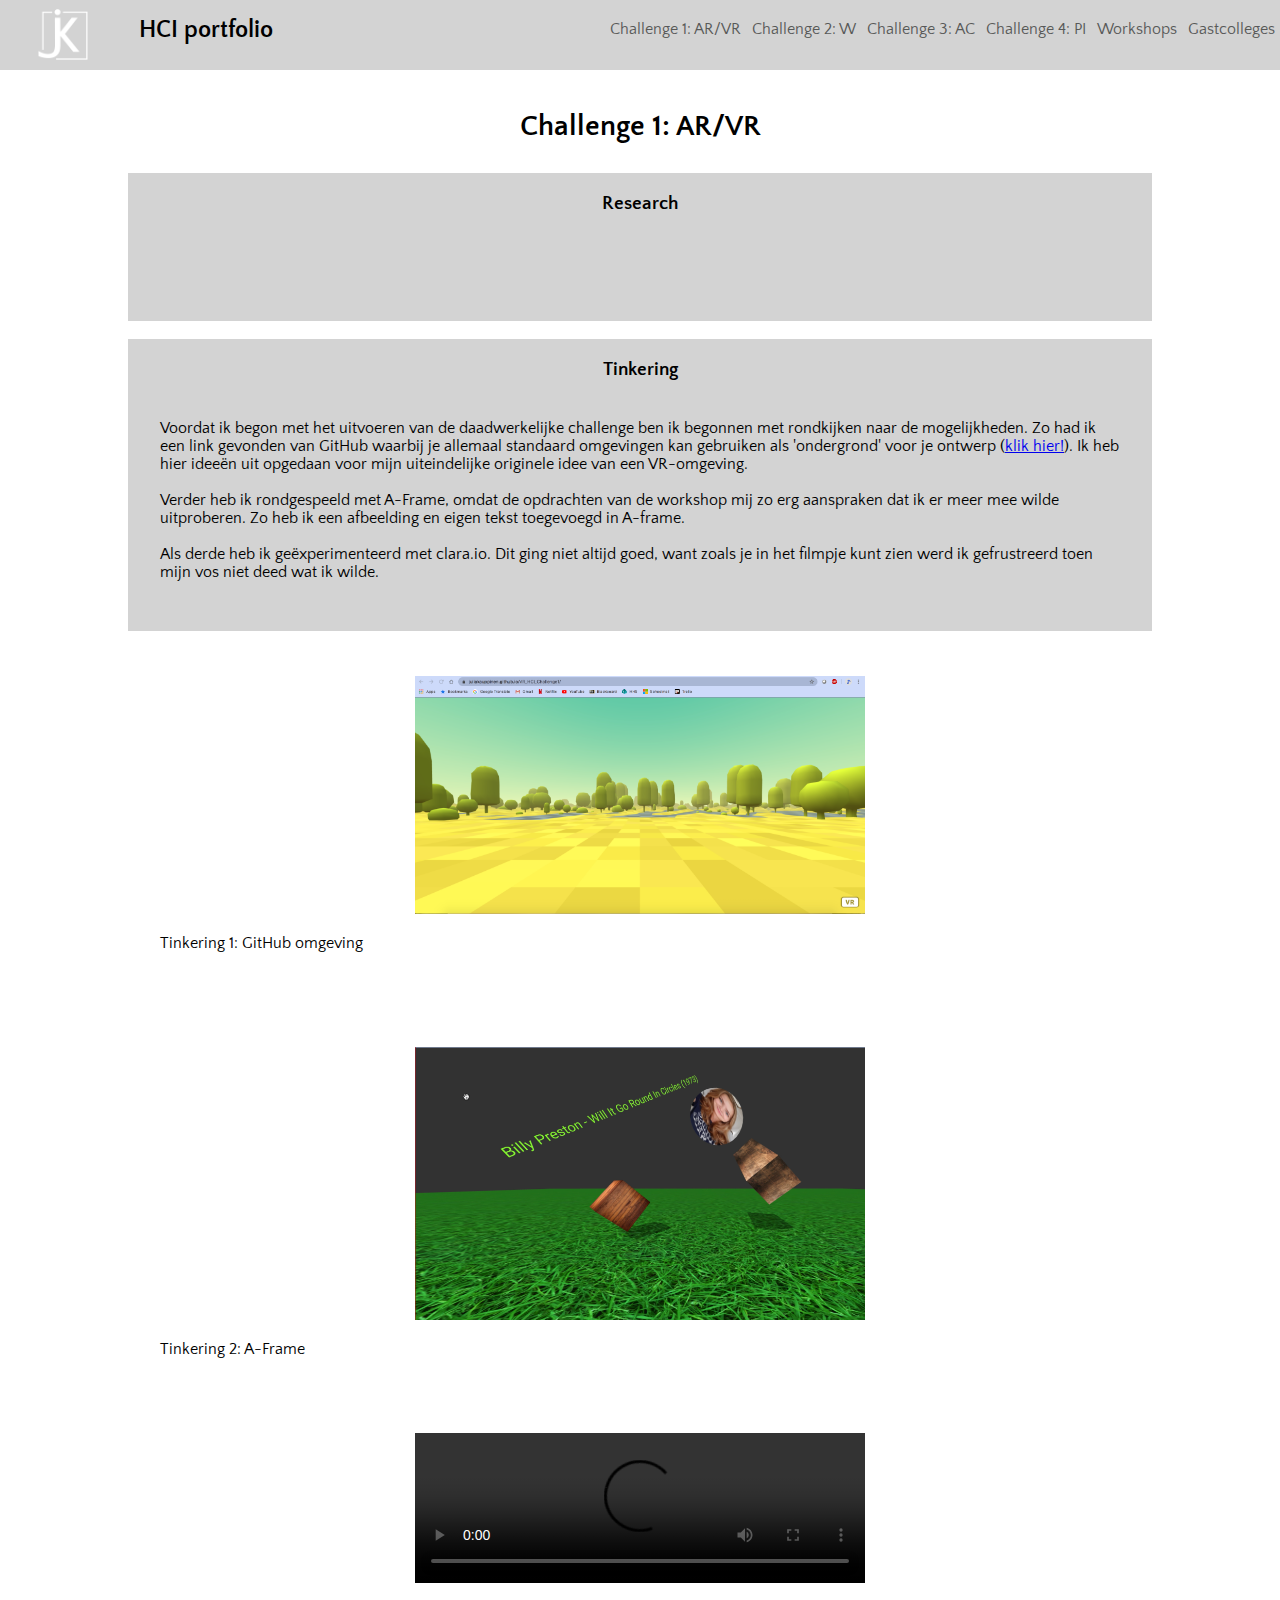
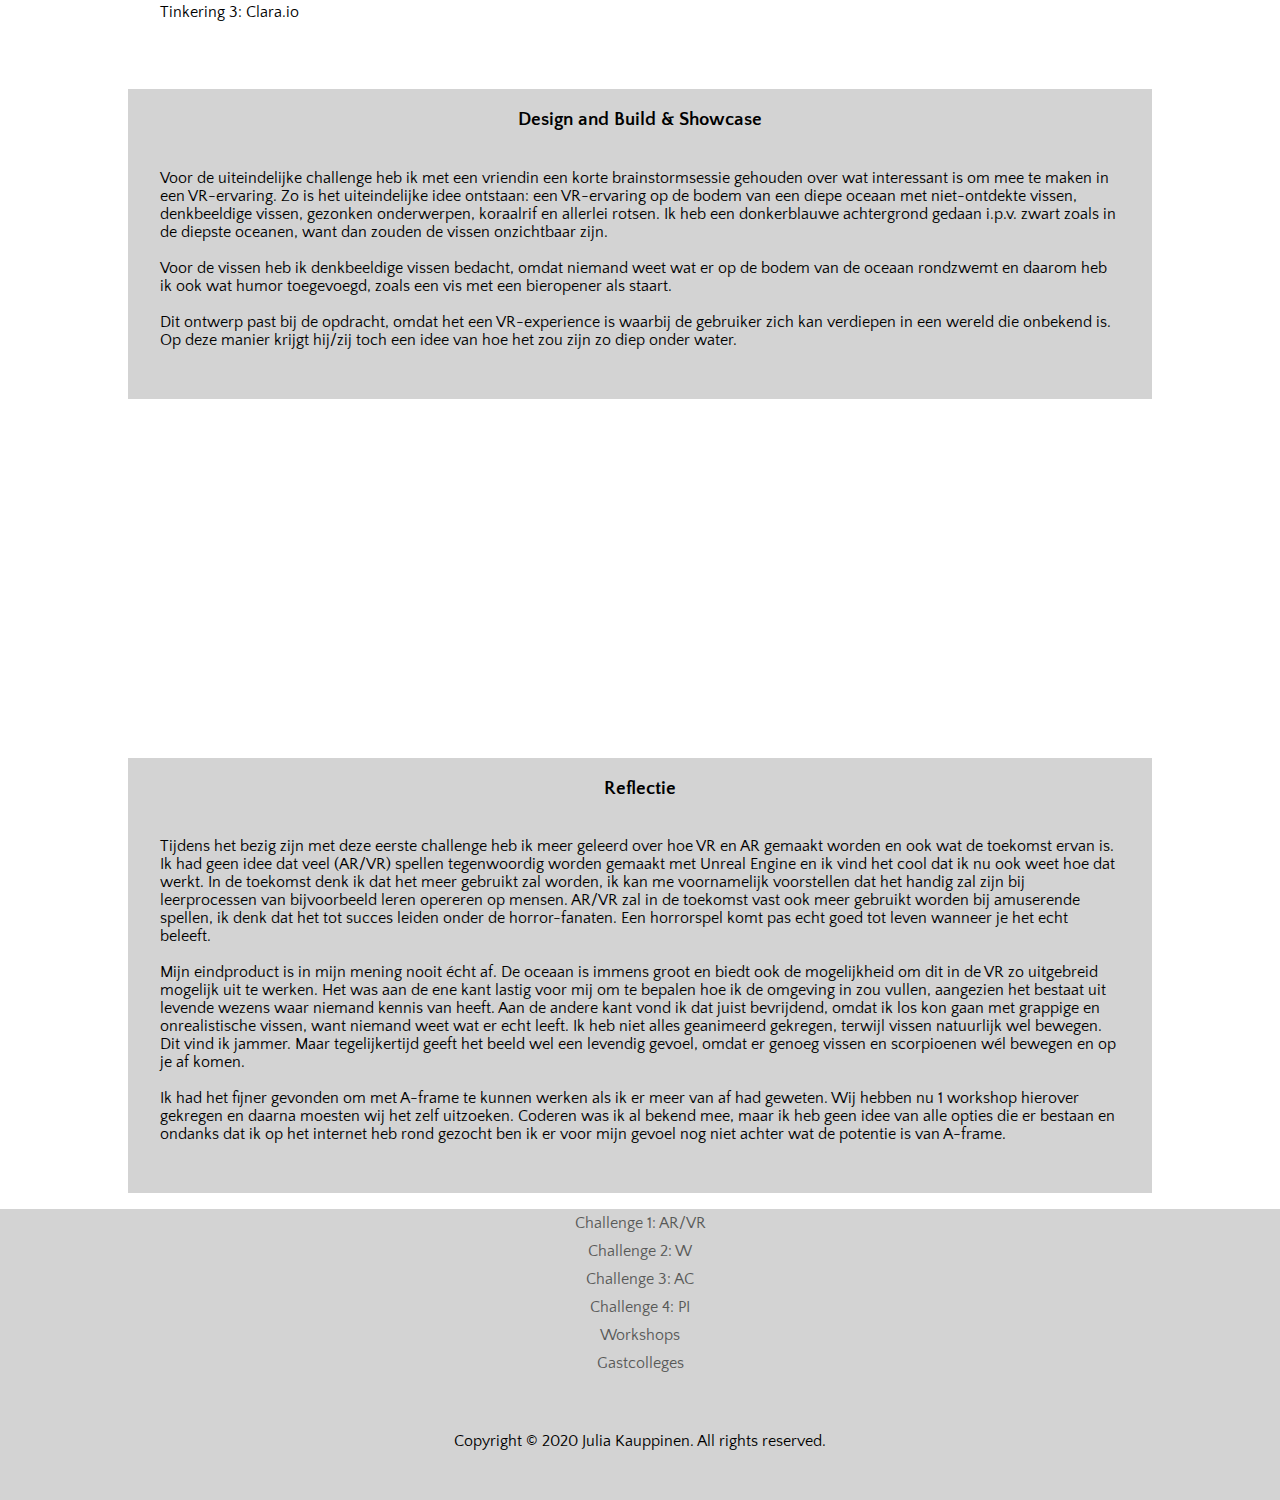
==== challenge1.html @ 6de7d6b9 "filmpje toevoegen" ====
<html>
	<head>
		<meta charset="utf-8" />
		<meta name="viewport" content="width=device-width", initial-scale="1" />
		<title>Challenge 1: AR/VR</title>
		<link href="style2.css" type="text/css" rel="stylesheet" />
		<link rel="stylesheet" href="https://cdnjs.cloudflare.com/ajax/libs/font-awesome/4.7.0/css/font-awesome.min.css">
		<style>
			@import url('https://fonts.googleapis.com/css?family=Source+Code+Pro&display=swap');
			@import url('https://fonts.googleapis.com/css?family=Quattrocento+Sans&display=swap');
		</style>
	</head>
	<body class="grid-container">
		<header class="grid-item header">
			<a href="index.html"><img src="img/logo.png" alt="logo" name="logo"/>
			<h1>HCI portfolio</h1></a>
		   	<nav>
			 	<div id="myNav" class="overlay">
	  				<a class="closebtn"><i class="fa fas fa-times"></i></a>
	  				<ul class="overlay-content">
	    				<li><a href="challenge1.html">Challenge 1: AR/VR</a></li>
	    				<li><a href="challenge2.html">Challenge 2: W</a></li>
	    				<li><a href="challenge3.html">Challenge 3: AC</a></li>
	    				<li><a href="challenge4.html">Challenge 4: PI</a></li>
	    				<li><a href="workshops.html">Workshops</a></li>
	    				<li><a href="gastcolleges.html">Gastcolleges</a></li>
	  				</ul>
				</div>
				<div class="toggleMenu">
					<a href="#" class="menu">
		    			<i class="fa fas fa-bars"></i>
		    		</a>
		    	</div>
			</nav>
		 </header>
		<h2 id="name">Challenge 1: AR/VR</h2>	
		<div class="workshop">
			<h3>Research</h3>
			<p>
			<br/>
			</p>
		</div>
		<div class="workshop">
			<h3>Tinkering</h3>
			<p>Voordat ik begon met het uitvoeren van de daadwerkelijke challenge ben ik begonnen met rondkijken naar de mogelijkheden. Zo had ik een link gevonden van GitHub waarbij je allemaal standaard omgevingen kan gebruiken als 'ondergrond' voor je ontwerp (<a href="https://github.com/supermedium/aframe-environment-component#parameters%5C" target="_blank">klik hier!</a>). Ik heb hier ideeën uit opgedaan voor mijn uiteindelijke originele idee van een VR-omgeving.
			<br/>
			<br/>
			Verder heb ik rondgespeeld met A-Frame, omdat de opdrachten van de workshop mij zo erg aanspraken dat ik er meer mee wilde uitproberen. Zo heb ik een afbeelding en eigen tekst toegevoegd in A-frame.
			<br/>
			<br/>
			Als derde heb ik geëxperimenteerd met clara.io. Dit ging niet altijd goed, want zoals je in het filmpje kunt zien werd ik gefrustreerd toen mijn vos niet deed wat ik wilde.
			</p>
		</div>
		<div class="beeldmateriaal">
			<img class="screenshots" src="img/environment-tinkering.png"/>
	  		<p>Tinkering 1: GitHub omgeving</p>
	  		<img class="screenshots" src="img/tinkering-aframe-1.png"/>
	  		<p>Tinkering 2: A-Frame</p>
	  		<video width="450" controls>
				<source src="videos/aframe-gone-wrong.mp4" type="video/mp4"/>
	  		</video>
	  		<p>Tinkering 3: Clara.io</p>
		</div>
		<div class="workshop">
			<h3>Design and Build & Showcase</h3>
			<p>Voor de uiteindelijke challenge heb ik met een vriendin een korte brainstormsessie gehouden over wat interessant is om mee te maken in een VR-ervaring. Zo is het uiteindelijke idee ontstaan: een VR-ervaring op de bodem van een diepe oceaan met niet-ontdekte vissen, denkbeeldige vissen, gezonken onderwerpen, koraalrif en allerlei rotsen. Ik heb een donkerblauwe achtergrond gedaan i.p.v. zwart zoals in de diepste oceanen, want dan zouden de vissen onzichtbaar zijn.
			<br/>
			<br/>
			Voor de vissen heb ik denkbeeldige vissen bedacht, omdat niemand weet wat er op de bodem van de oceaan rondzwemt en daarom heb ik ook wat humor toegevoegd, zoals een vis met een bieropener als staart.
			<br/>
			<br/>
			Dit ontwerp past bij de opdracht, omdat het een VR-experience is waarbij de gebruiker zich kan verdiepen in een wereld die onbekend is. Op deze manier krijgt hij/zij toch een idee van hoe het zou zijn zo diep onder water.
			</p>
		</div>
		<div class="beeldmateriaal">
				<iframe width="450" height="315" src="https://www.youtube.com/embed/TqjJ0yRLpQo" frameborder="0" allow="accelerometer; autoplay; encrypted-media; gyroscope; picture-in-picture" allowfullscreen></iframe>
		</div>
		<div class="workshop">
			<h3>Reflectie</h3>
			<p>
				Tijdens het bezig zijn met deze eerste challenge heb ik meer geleerd over hoe VR en AR gemaakt worden en ook wat de toekomst ervan is. Ik had geen idee dat veel (AR/VR) spellen tegenwoordig worden gemaakt met Unreal Engine en ik vind het cool dat ik nu ook weet hoe dat werkt. In de toekomst denk ik dat het meer gebruikt zal worden, ik kan me voornamelijk voorstellen dat het handig zal zijn bij leerprocessen van bijvoorbeeld leren opereren op mensen. AR/VR zal in de toekomst vast ook meer gebruikt worden bij amuserende spellen, ik denk dat het tot succes leiden onder de horror-fanaten. Een horrorspel komt pas echt goed tot leven wanneer je het echt beleeft.
				<br/>
				<br/>
				Mijn eindproduct is in mijn mening nooit écht af. De oceaan is immens groot en biedt ook de mogelijkheid om dit in de VR zo uitgebreid mogelijk uit te werken. Het was aan de ene kant lastig voor mij om te bepalen hoe ik de omgeving in zou vullen, aangezien het bestaat uit levende wezens waar niemand kennis van heeft. Aan de andere kant vond ik dat juist bevrijdend, omdat ik los kon gaan met grappige en onrealistische vissen, want niemand weet wat er echt leeft. Ik heb niet alles geanimeerd gekregen, terwijl vissen natuurlijk wel bewegen. Dit vind ik jammer. Maar tegelijkertijd geeft het beeld wel een levendig gevoel, omdat er genoeg vissen en scorpioenen wél bewegen en op je af komen.
				<br/>
				<br/>
				Ik had het fijner gevonden om met A-frame te kunnen werken als ik er meer van af had geweten. Wij hebben nu 1 workshop hierover gekregen en daarna moesten wij het zelf uitzoeken. Coderen was ik al bekend mee, maar ik heb geen idee van alle opties die er bestaan en ondanks dat ik op het internet heb rond gezocht ben ik er voor mijn gevoel nog niet achter wat de potentie is van A-frame.
			</p>
		</div>
		<footer>
			<ul class="foot">
				<li><a href="challenge1.html">Challenge 1: AR/VR</a></li>
	    			<li><a href="challenge2.html">Challenge 2: W</a></li>
	    			<li><a href="challenge3.html">Challenge 3: AC</a></li>
	    			<li><a href="challenge4.html">Challenge 4: PI</a></li>
	    			<li><a href="workshops.html">Workshops</a></li>
	    			<li><a href="gastcolleges.html">Gastcolleges</a></li>
			</ul>
			<p>Copyright © 2020 Julia Kauppinen. All rights reserved.</p>
		</footer>
	<script type="text/javascript" src="main.js"></script>
	</body>
</html>
---- style2.css ----
html {
	box-sizing: border-box;
}

*, 
*:before,
*:after{
	box-sizing: inherit;
}

/*-------standaard opmaak--------*/
body {
	font-family: 'Quattrocento Sans', sans-serif;
	margin: 0;
	padding: 0;
}

h1 {
	font-size: 18pt;
	float: left;
	padding-top: 3px;
	padding-left: 4%;
	color: black;
}

h2 {
	text-align: center;
	font-size: 22pt;
}

h3 {
    text-align: center;
    padding-top: 20px;
}

p {
	padding: 20px;
	max-width: 1000px;
	padding-bottom: 50px;
	display: block;
	margin: 0 auto;
}

img {
	width: 100%;
}

/* --------------Hamburger menu-------------- */
.toggleMenu > a {
 	text-decoration: none;
  	color: white;
  	font-weight: 800;
  	font-size: 2em;
}

.toggleMenu {
 	position: absolute;
 	right: 24px;
 	top: 19px;
}

.menu i {
	color: black;
}

.overlay {
    height: 0;
    width: 100%;
    position: fixed;
    z-index: 1;
    left: 0;
    top: 0;
    background-color: #D3D3D3;
    overflow-x: hidden; 
    overflow-y: hidden; 
    transition: 0.5s;
}

.overlay-content {
    position: relative;
    top: 20%;
    width: 100%; 
    text-align: center;
    list-style-type: none;
}

.overlay-content a {
    padding: 8px;
    text-decoration: none;
    color: black;
    font-size: 1.6em;
    display: block; 
    transition: 0.3s;
}

.overlay a:hover, .overlay a:focus {
    font-weight: bold;
}

.closebtn {
    position: absolute;
    right: 24px;
    top: 19px;
    font-size: 2em;
}

nav {
	display: flex; 
	align-items: center;
	float: right;
	padding: 10px 10px;
}

header {
	/*grid-area: header;*/
    height: 70px;
	background-color: #D3D3D3;
	width: 100%;
}

/*------logo--------*/
header img {
	float: left;
	padding-left: 3%;
	padding-top: 9px;
	width: 60px;
}

/*.grid-container {
    margin: 0 auto;
    display: grid;
    grid-template-columns: 1fr;

    grid-template-areas:
    "header"
    "titel"
    "inleiding"
    "beelmateriaal"
    "footer";
}*/

/*--------opmaak losse grids----------*/
#name {
	/*grid-area: titel;*/
    margin-top: 40px;
	margin-bottom: 30px;
}

.workshop {
	width: 80%;
	margin: 0 auto;
	background-color: #D3D3D3;
	/*grid-area: inleiding;*/
}

.screenshots {
    max-width: 450px;
    padding-top: 20px;
    /*display: block;*/
}

.beeldmateriaal img, .beeldmateriaal video, .beeldmateriaal iframe {
	display: block;
	margin: 0 auto;
    margin-top: 25px;
}

/*--------------footer--------------*/
footer {
	/*grid-area: footer;*/
    background-color: #D3D3D3;
}

footer p {
	text-align: center;
	padding-top: 3%;
}

footer ul {
	list-style-type: none;
	padding: 0;
}

footer li a {
	text-decoration: none;
	text-align: center;
	color: #585958;
	padding-top: 5px;
	padding-bottom: 5px;
	display: block;
	display: 10px;
}

footer li a:hover {
	color: black;
	font-weight: bold;
}

/*------------------------------ iPad ------------------------------------*/
@media only screen and (min-width: 624px) {

header img {
	width: 75px;
}	

nav {
	padding-right: 17px;
}

h1 {
	font-size: 18pt;
	margin-top: 0.6em;
}

footer li {
	flex: 1 1 0;
}

/*------------------------------ Kleine laptop ------------------------------------*/
@media only screen and (min-width: 768px) {	

/*.grid-container {
    grid-template-columns: 1fr 1fr;

    grid-template-areas:
    "header			header"
    "titel			titel"
    "inleiding		beeldmateriaal"
    "footer			footer";
}
*/
header img {
	width: 80px;
}

h1 {
	font-size: 18pt;
}	

/*--------navigatie---------*/

.closebtn { 
    display: none;
}

.toggleMenu	{
    display: none;
}

.overlay {
    display: block;
    position: unset;
    z-index: unset;
    left: 0;
    top: 0;
    background-color: unset;
    overflow-x: unset; 
    overflow-y: unset; 
    transition: unset;
}

.overlay-content {
    display: flex;
    background-color: #D3D3D3;
    margin-right: 450px;
    margin-top: 5px;
}

.overlay-content li {
    display: flex;
    flex-grow: 1;
    padding: 5px;
}

.overlay-content a {
    transition: unset;
    text-decoration: none;
    color: #585958;
    font-size: 1.1em;
	text-align: center;
}

.overlay-content li a:hover {
    color: black;
    font-weight: bold;
}	

#name {
	margin-top: 80px;
}

nav {
	padding: 0;
}

}

/*------------------------------ Grote laptop ------------------------------------*/
/*1024px*/
@media only screen and (min-width: 1024px) {

header img {
	width: 88px;
}

h1 {
	font-size: 18pt;
}	

.overlay-content {
    display: flex;
    margin-top: 5px;
    margin-right: 0;
}

.overlay-content li {
    display: flex;
    flex-grow: 1;
    text-decoration: none;
    font-weight: none;
}

.overlay-content a {
    transition: unset;
    text-decoration: none;
    font-size: 1em;
    padding: 10px 0.5px;
	text-align: center;
}

.overlay-content li:hover {
    font-weight: bold;
    color: black;
}	

#name {
	margin-top: 40px;
}

}
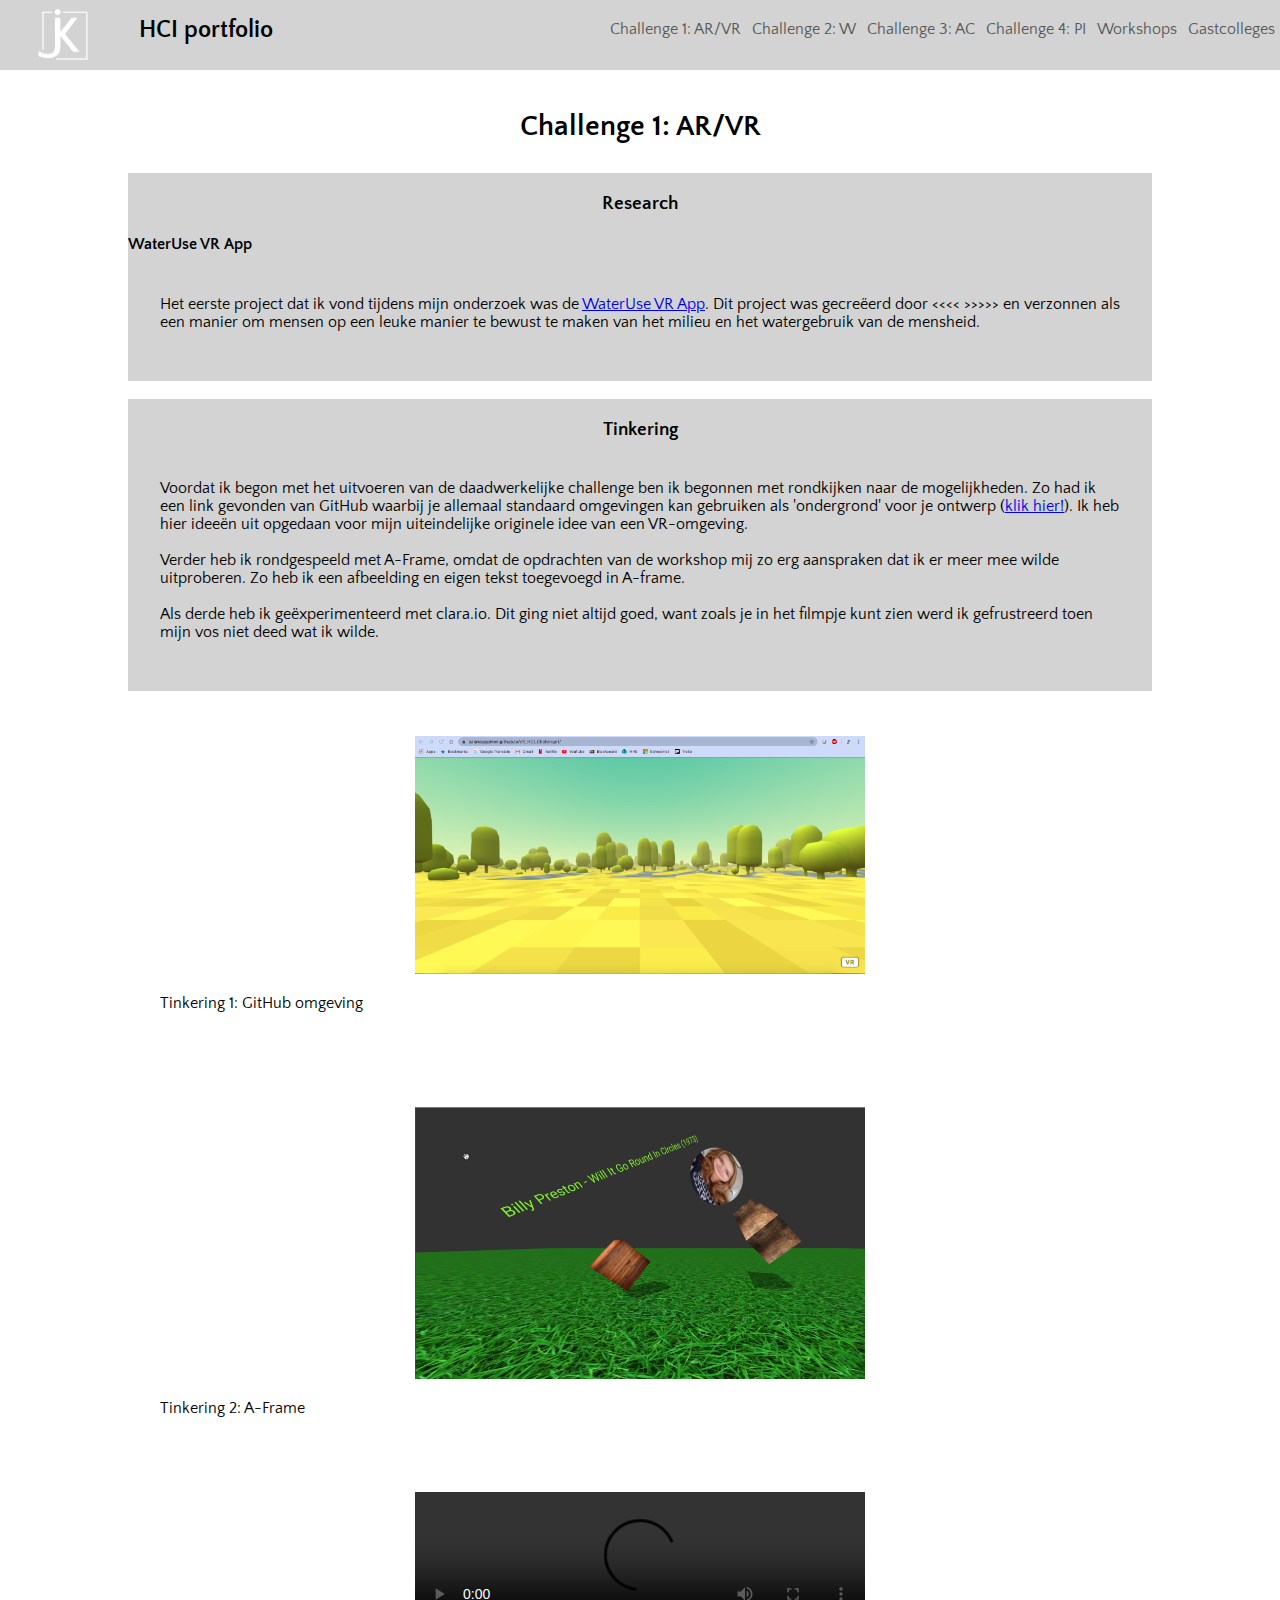
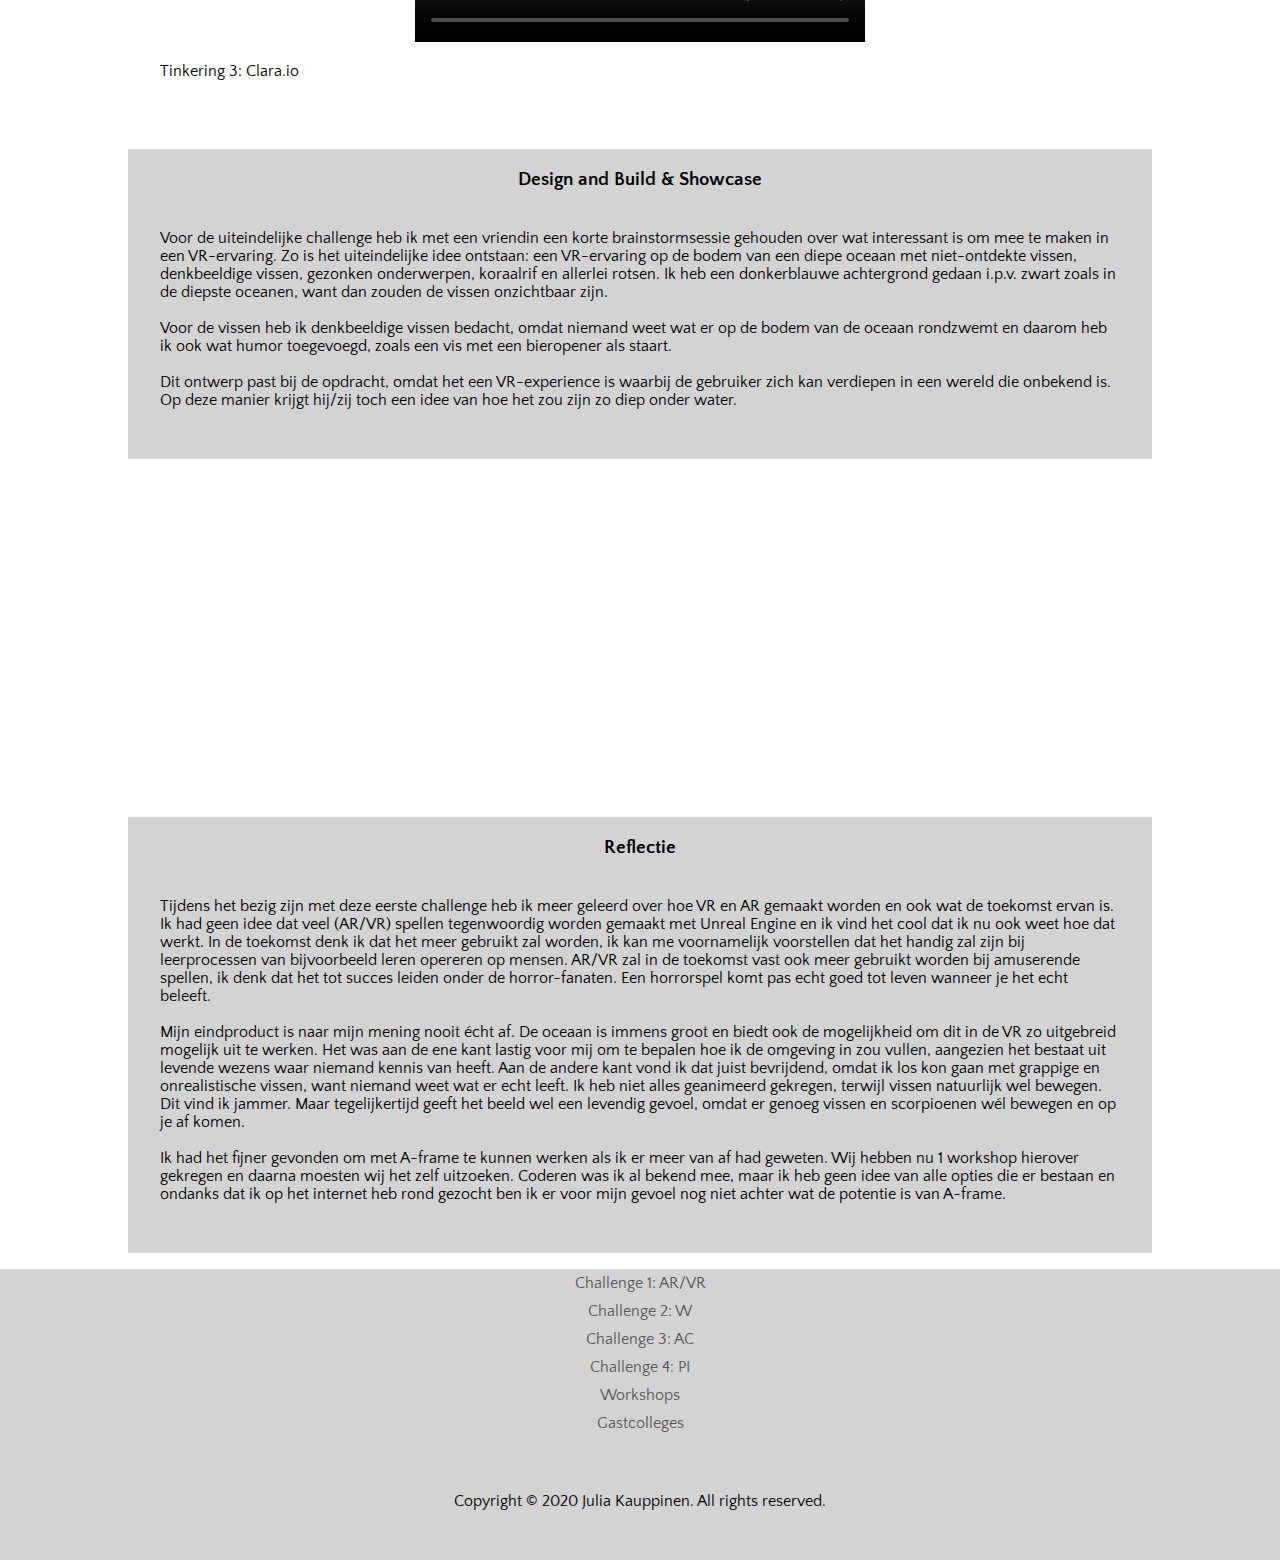
==== commit fa791a33: "water use vr" ====
--- a/challenge1.html
+++ b/challenge1.html
@@ -36,7 +36,9 @@
 		<h2 id="name">Challenge 1: AR/VR</h2>	
 		<div class="workshop">
 			<h3>Research</h3>
-			<p>
+			<h4>WaterUse VR App</h4>
+			<p>Het eerste project dat ik vond tijdens mijn onderzoek was de 
+			<a href="https://www.neumatic.com/portfolio/water-use-vr-app/">WaterUse VR App</a>. Dit project was gecreëerd door <<<< >>>>> en verzonnen als een manier om mensen op een leuke manier te bewust te maken van het milieu en het watergebruik van de mensheid.
 			<br/>
 			</p>
 		</div>
@@ -81,7 +83,7 @@
 				Tijdens het bezig zijn met deze eerste challenge heb ik meer geleerd over hoe VR en AR gemaakt worden en ook wat de toekomst ervan is. Ik had geen idee dat veel (AR/VR) spellen tegenwoordig worden gemaakt met Unreal Engine en ik vind het cool dat ik nu ook weet hoe dat werkt. In de toekomst denk ik dat het meer gebruikt zal worden, ik kan me voornamelijk voorstellen dat het handig zal zijn bij leerprocessen van bijvoorbeeld leren opereren op mensen. AR/VR zal in de toekomst vast ook meer gebruikt worden bij amuserende spellen, ik denk dat het tot succes leiden onder de horror-fanaten. Een horrorspel komt pas echt goed tot leven wanneer je het echt beleeft.
 				<br/>
 				<br/>
-				Mijn eindproduct is in mijn mening nooit écht af. De oceaan is immens groot en biedt ook de mogelijkheid om dit in de VR zo uitgebreid mogelijk uit te werken. Het was aan de ene kant lastig voor mij om te bepalen hoe ik de omgeving in zou vullen, aangezien het bestaat uit levende wezens waar niemand kennis van heeft. Aan de andere kant vond ik dat juist bevrijdend, omdat ik los kon gaan met grappige en onrealistische vissen, want niemand weet wat er echt leeft. Ik heb niet alles geanimeerd gekregen, terwijl vissen natuurlijk wel bewegen. Dit vind ik jammer. Maar tegelijkertijd geeft het beeld wel een levendig gevoel, omdat er genoeg vissen en scorpioenen wél bewegen en op je af komen.
+				Mijn eindproduct is naar mijn mening nooit écht af. De oceaan is immens groot en biedt ook de mogelijkheid om dit in de VR zo uitgebreid mogelijk uit te werken. Het was aan de ene kant lastig voor mij om te bepalen hoe ik de omgeving in zou vullen, aangezien het bestaat uit levende wezens waar niemand kennis van heeft. Aan de andere kant vond ik dat juist bevrijdend, omdat ik los kon gaan met grappige en onrealistische vissen, want niemand weet wat er echt leeft. Ik heb niet alles geanimeerd gekregen, terwijl vissen natuurlijk wel bewegen. Dit vind ik jammer. Maar tegelijkertijd geeft het beeld wel een levendig gevoel, omdat er genoeg vissen en scorpioenen wél bewegen en op je af komen.
 				<br/>
 				<br/>
 				Ik had het fijner gevonden om met A-frame te kunnen werken als ik er meer van af had geweten. Wij hebben nu 1 workshop hierover gekregen en daarna moesten wij het zelf uitzoeken. Coderen was ik al bekend mee, maar ik heb geen idee van alle opties die er bestaan en ondanks dat ik op het internet heb rond gezocht ben ik er voor mijn gevoel nog niet achter wat de potentie is van A-frame.
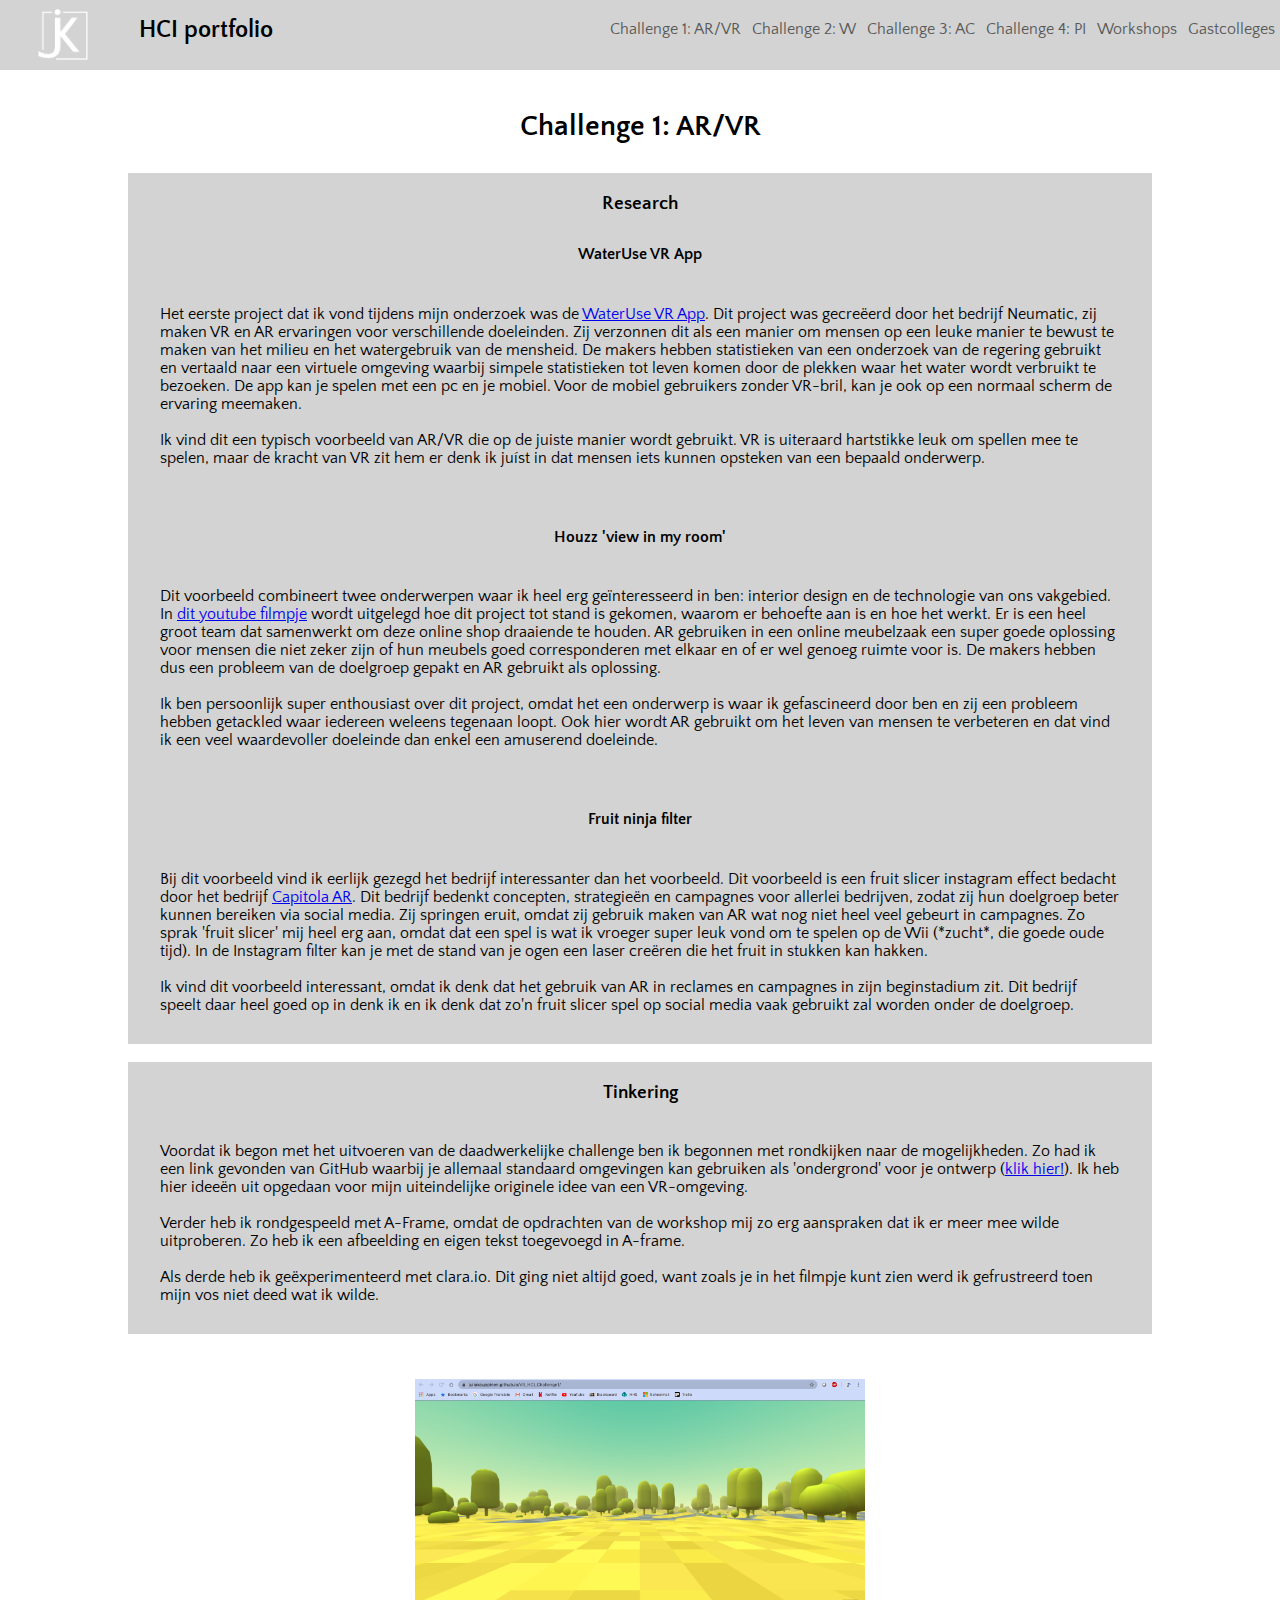
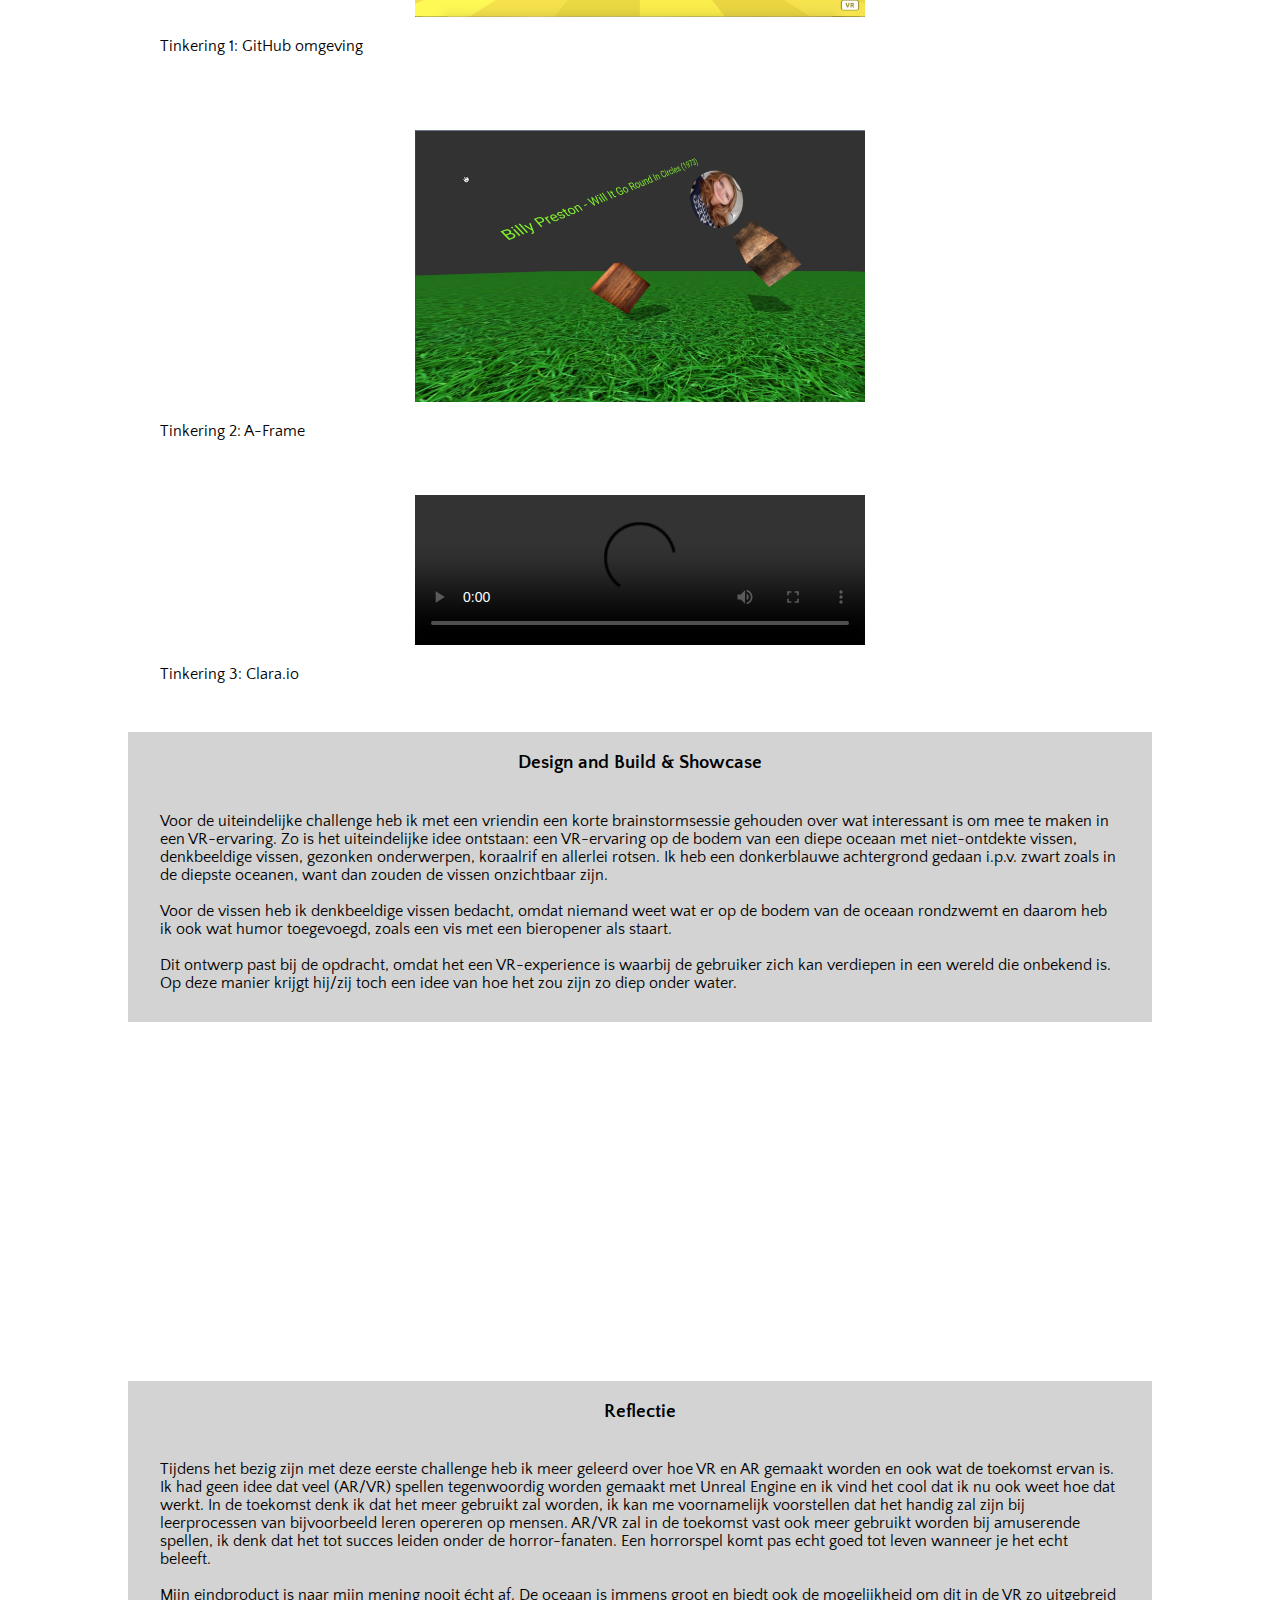
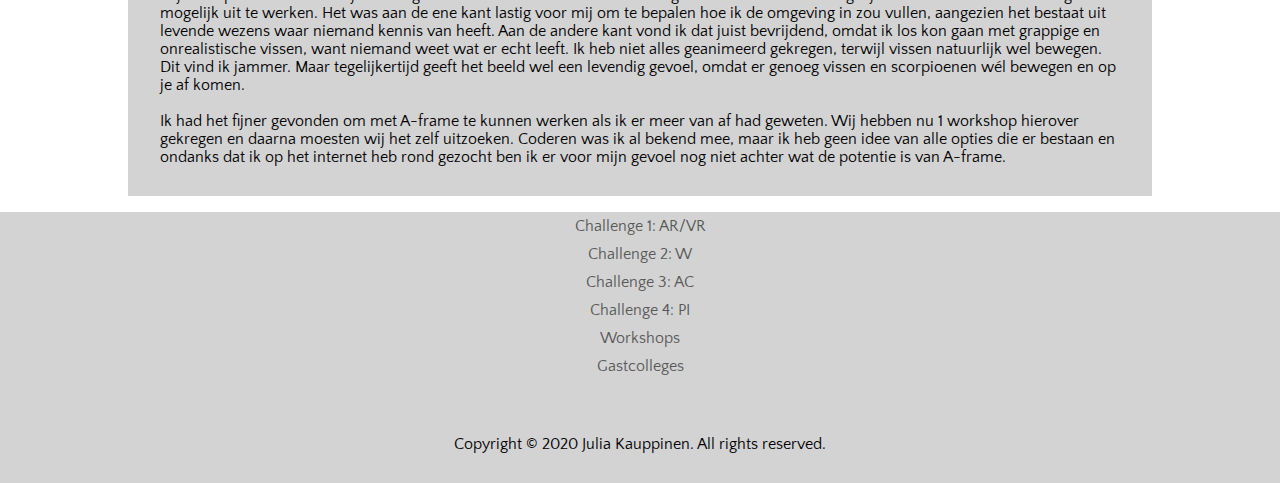
==== commit a49e517b: "research AR/VR" ====
--- a/challenge1.html
+++ b/challenge1.html
@@ -38,8 +38,21 @@
 			<h3>Research</h3>
 			<h4>WaterUse VR App</h4>
 			<p>Het eerste project dat ik vond tijdens mijn onderzoek was de 
-			<a href="https://www.neumatic.com/portfolio/water-use-vr-app/">WaterUse VR App</a>. Dit project was gecreëerd door <<<< >>>>> en verzonnen als een manier om mensen op een leuke manier te bewust te maken van het milieu en het watergebruik van de mensheid.
+			<a href="https://www.neumatic.com/portfolio/water-use-vr-app/">WaterUse VR App</a>. Dit project was gecreëerd door het bedrijf Neumatic, zij maken VR en AR ervaringen voor verschillende doeleinden. Zij verzonnen dit als een manier om mensen op een leuke manier te bewust te maken van het milieu en het watergebruik van de mensheid. De makers hebben statistieken van een onderzoek van de regering gebruikt en vertaald naar een virtuele omgeving waarbij simpele statistieken tot leven komen door de plekken waar het water wordt verbruikt te bezoeken. De app kan je spelen met een pc en je mobiel. Voor de mobiel gebruikers zonder VR-bril, kan je ook op een normaal scherm de ervaring meemaken.
 			<br/>
+			<br/>
+			Ik vind dit een typisch voorbeeld van AR/VR die op de juiste manier wordt gebruikt. VR is uiteraard hartstikke leuk om spellen mee te spelen, maar de kracht van VR zit hem er denk ik juíst in dat mensen iets kunnen opsteken van een bepaald onderwerp.</p>
+			<h4>Houzz 'view in my room'</h4>
+			<p>Dit voorbeeld combineert twee onderwerpen waar ik heel erg geïnteresseerd in ben: interior design en de technologie van ons vakgebied. In <a href="https://www.youtube.com/watch?v=NKdS9xyj6co" target="_blank">dit youtube filmpje</a> wordt uitgelegd hoe dit project tot stand is gekomen, waarom er behoefte aan is en hoe het werkt. Er is een heel groot team dat samenwerkt om deze online shop draaiende te houden. AR gebruiken in een online meubelzaak een super goede oplossing voor mensen die niet zeker zijn of hun meubels goed corresponderen met elkaar en of er wel genoeg ruimte voor is. De makers hebben dus een probleem van de doelgroep gepakt en AR gebruikt als oplossing.
+			<br/>
+			<br/>
+			Ik ben persoonlijk super enthousiast over dit project, omdat het een onderwerp is waar ik gefascineerd door ben en zij een probleem hebben getackled waar iedereen weleens tegenaan loopt. Ook hier wordt AR gebruikt om het leven van mensen te verbeteren en dat vind ik een veel waardevoller doeleinde dan enkel een amuserend doeleinde. 
+			</p>
+			<h4>Fruit ninja filter</h4>
+			<p>Bij dit voorbeeld vind ik eerlijk gezegd het bedrijf interessanter dan het voorbeeld. Dit voorbeeld is een fruit slicer instagram effect bedacht door het bedrijf <a href="https://capitola-ar.nl/case/fruit-slicer/" target="_blank">Capitola AR</a>. Dit bedrijf bedenkt concepten, strategieën en campagnes voor allerlei bedrijven, zodat zij hun doelgroep beter kunnen bereiken via social media. Zij springen eruit, omdat zij gebruik maken van AR wat nog niet heel veel gebeurt in campagnes. Zo sprak 'fruit slicer' mij heel erg aan, omdat dat een spel is wat ik vroeger super leuk vond om te spelen op de Wii (*zucht*, die goede oude tijd). In de Instagram filter kan je met de stand van je ogen een laser creëren die het fruit in stukken kan hakken.
+			<br/>
+			<br/>
+			Ik vind dit voorbeeld interessant, omdat ik denk dat het gebruik van AR in reclames en campagnes in zijn beginstadium zit. Dit bedrijf speelt daar heel goed op in denk ik en ik denk dat zo'n fruit slicer spel op social media vaak gebruikt zal worden onder de doelgroep.
 			</p>
 		</div>
 		<div class="workshop">
--- a/style2.css
+++ b/style2.css
@@ -33,10 +33,15 @@
     padding-top: 20px;
 }
 
+h4 {
+    text-align: center;
+    padding-top: 10px;
+}
+
 p {
 	padding: 20px;
 	max-width: 1000px;
-	padding-bottom: 50px;
+	padding-bottom: 30px;
 	display: block;
 	margin: 0 auto;
 }
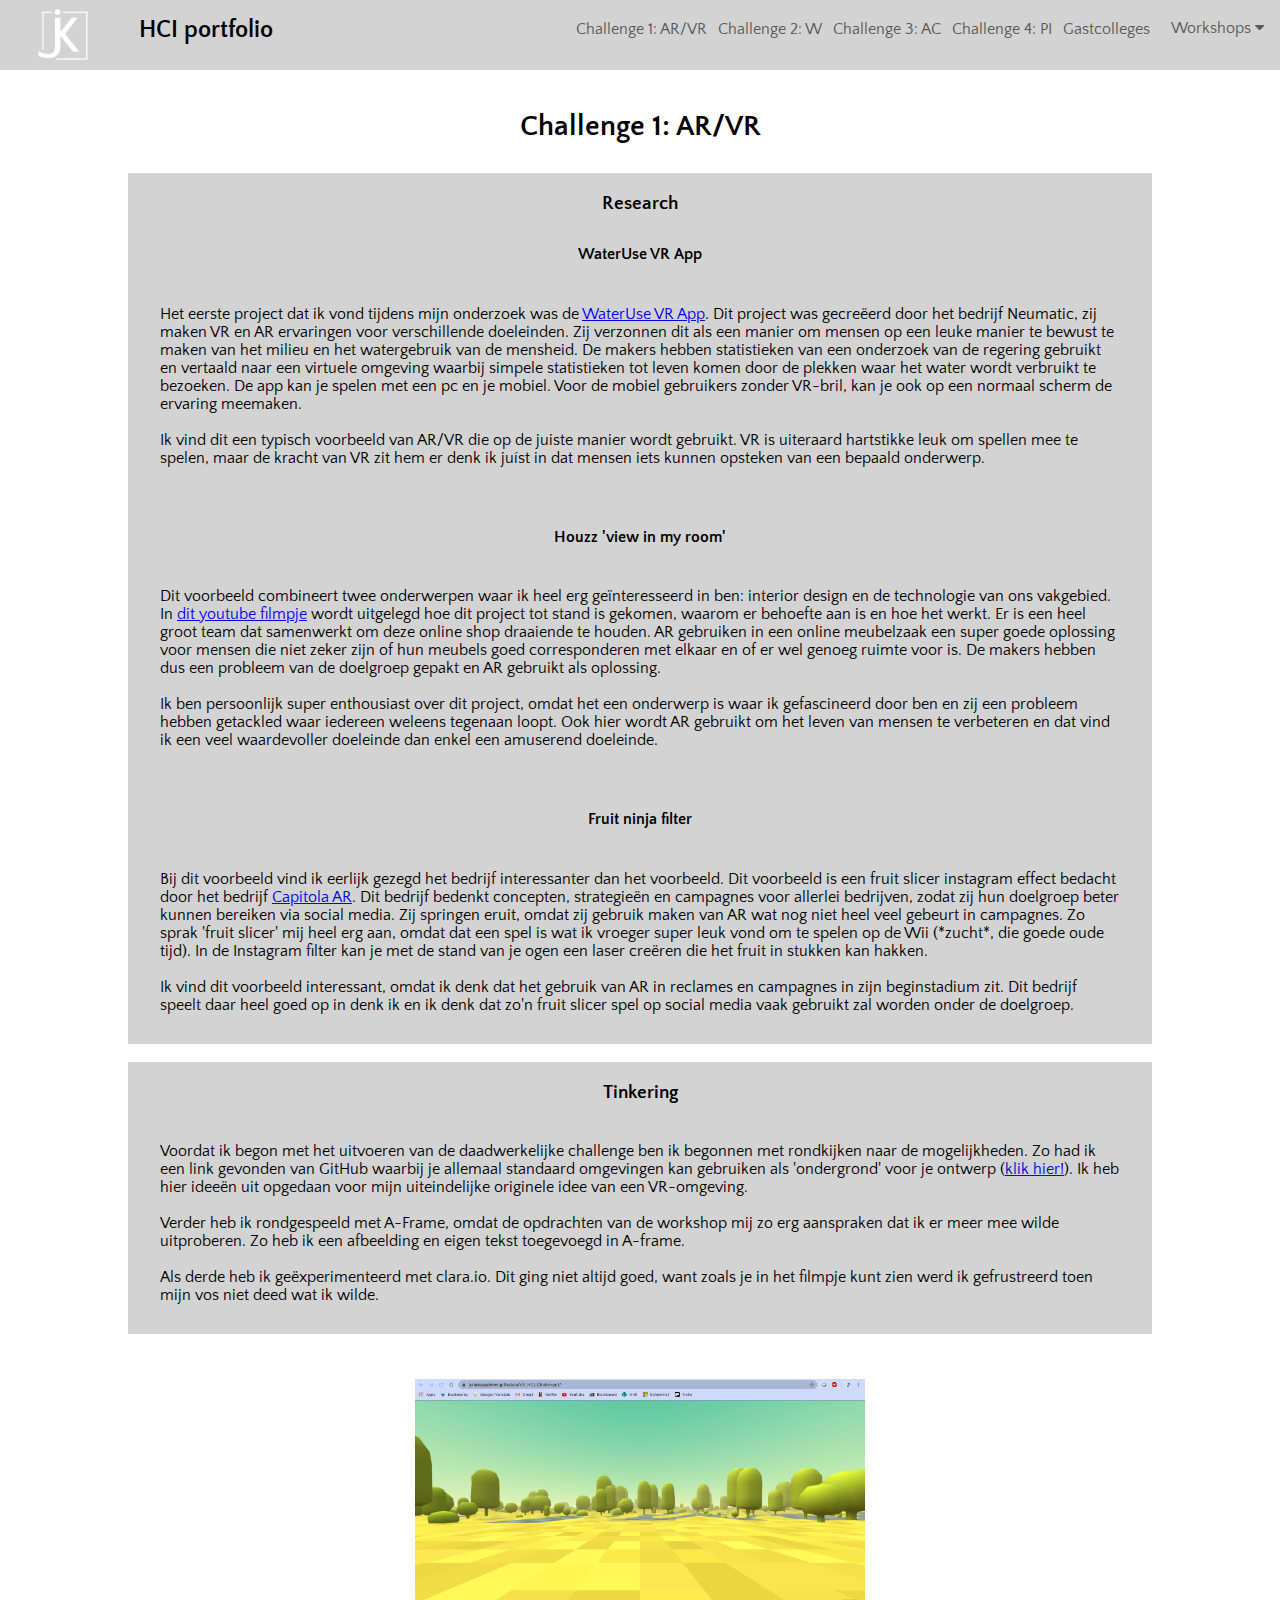
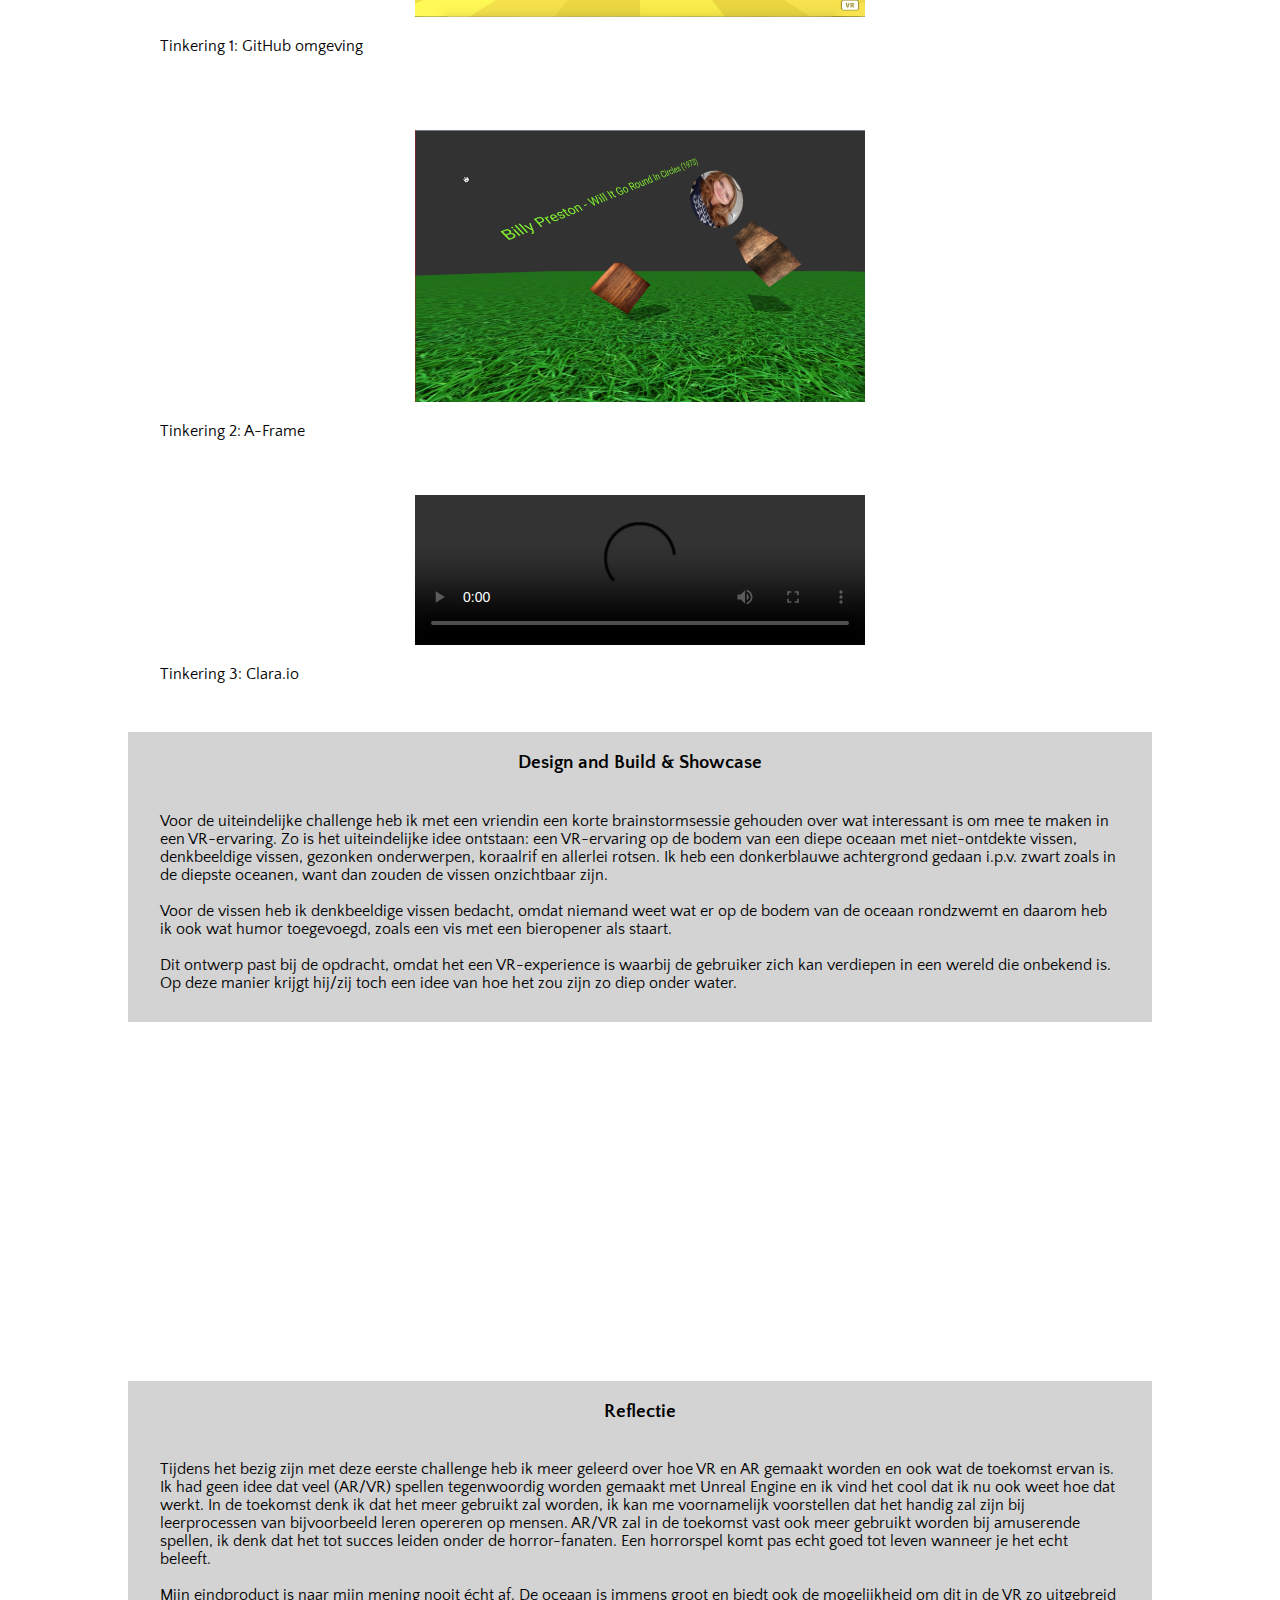
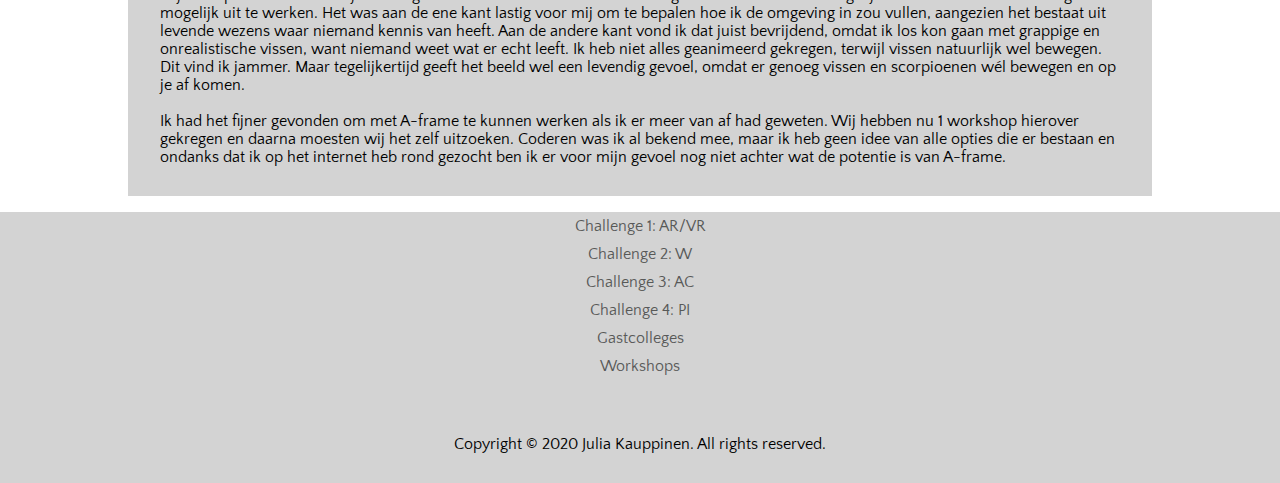
==== commit 41610585: "arduino workshops" ====
--- a/challenge1.html
+++ b/challenge1.html
@@ -22,8 +22,16 @@
 	    				<li><a href="challenge2.html">Challenge 2: W</a></li>
 	    				<li><a href="challenge3.html">Challenge 3: AC</a></li>
 	    				<li><a href="challenge4.html">Challenge 4: PI</a></li>
-	    				<li><a href="workshops.html">Workshops</a></li>
 	    				<li><a href="gastcolleges.html">Gastcolleges</a></li>
+	    				<div class="dropdown">
+						    <button class="dropbtn">Workshops 
+						      <i class="fa fa-caret-down"></i>
+						    </button>
+						    <div class="dropdown-content">
+						      <a href="#AR/VR">Unreal Engine & A-frame</a>
+						      <a href="#Arduino1">Arduino 1</a>
+						      <a href="#Arduino2">Arduino 2</a>
+    					</div>
 	  				</ul>
 				</div>
 				<div class="toggleMenu">
@@ -108,8 +116,8 @@
 	    			<li><a href="challenge2.html">Challenge 2: W</a></li>
 	    			<li><a href="challenge3.html">Challenge 3: AC</a></li>
 	    			<li><a href="challenge4.html">Challenge 4: PI</a></li>
+	    			<li><a href="gastcolleges.html">Gastcolleges</a></li>
 	    			<li><a href="workshops.html">Workshops</a></li>
-	    			<li><a href="gastcolleges.html">Gastcolleges</a></li>
 			</ul>
 			<p>Copyright © 2020 Julia Kauppinen. All rights reserved.</p>
 		</footer>
--- a/style2.css
+++ b/style2.css
@@ -123,6 +123,53 @@
 	width: 100%;
 }
 
+/*------dropdown workshop--------*/
+.dropdown {
+  float: left;
+  overflow: hidden;
+}
+
+.dropdown .dropbtn {
+  font-size: 16px;  
+  border: none;
+  outline: none;
+  color: #585958;
+  padding: 14px 16px;
+  background-color: inherit;
+  font-family: inherit;
+  margin: 0;
+}
+
+.dropdown:hover .dropbtn {
+  color: black;
+}
+
+.dropdown-content {
+  display: none;
+  position: absolute;
+  background-color: #f9f9f9;
+  min-width: 10px;
+  box-shadow: 0px 8px 16px 0px rgba(0,0,0,0.2);
+  z-index: 1;
+}
+
+.dropdown-content a {
+  float: none;
+  color: black;
+  padding: 12px 16px;
+  text-decoration: none;
+  display: block;
+  text-align: left;
+}
+
+.dropdown-content a:hover {
+  background-color: #ddd;
+}
+
+.dropdown:hover .dropdown-content {
+  display: block;
+}
+
 /*------logo--------*/
 header img {
 	float: left;
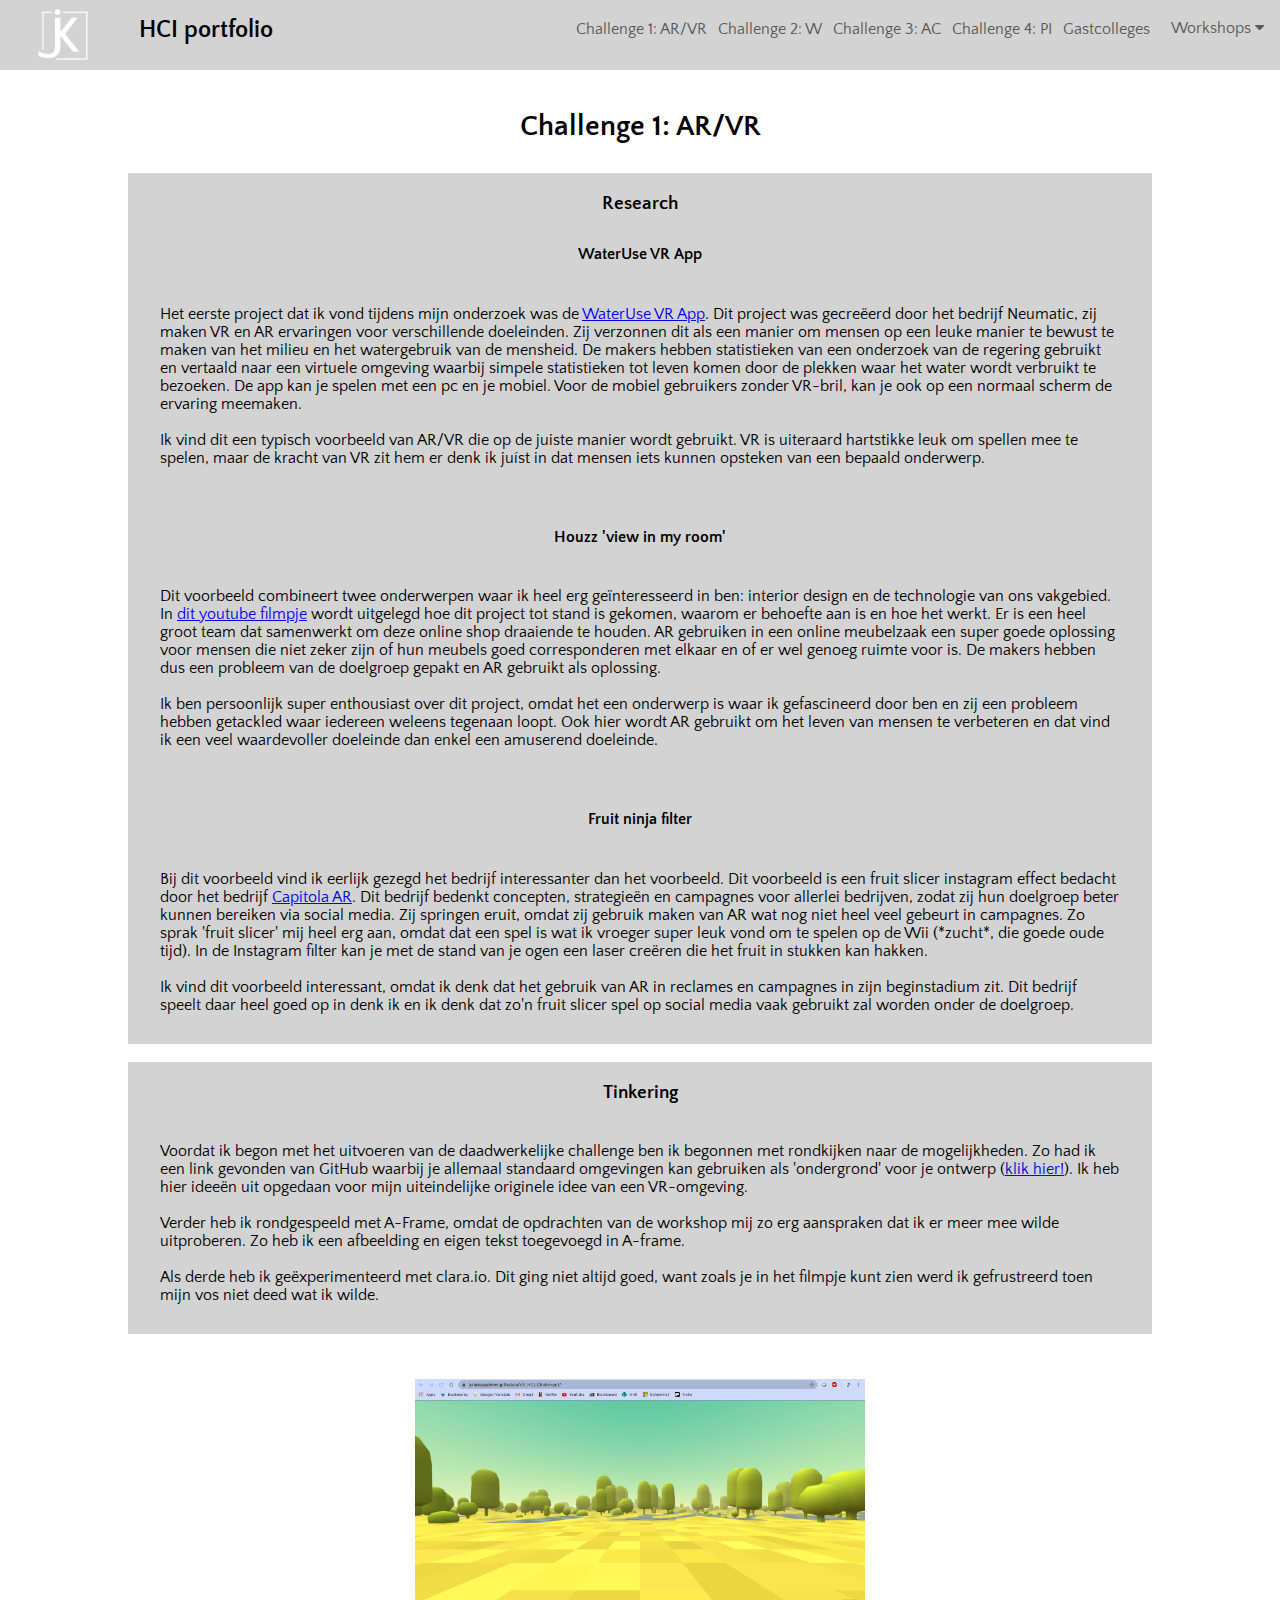
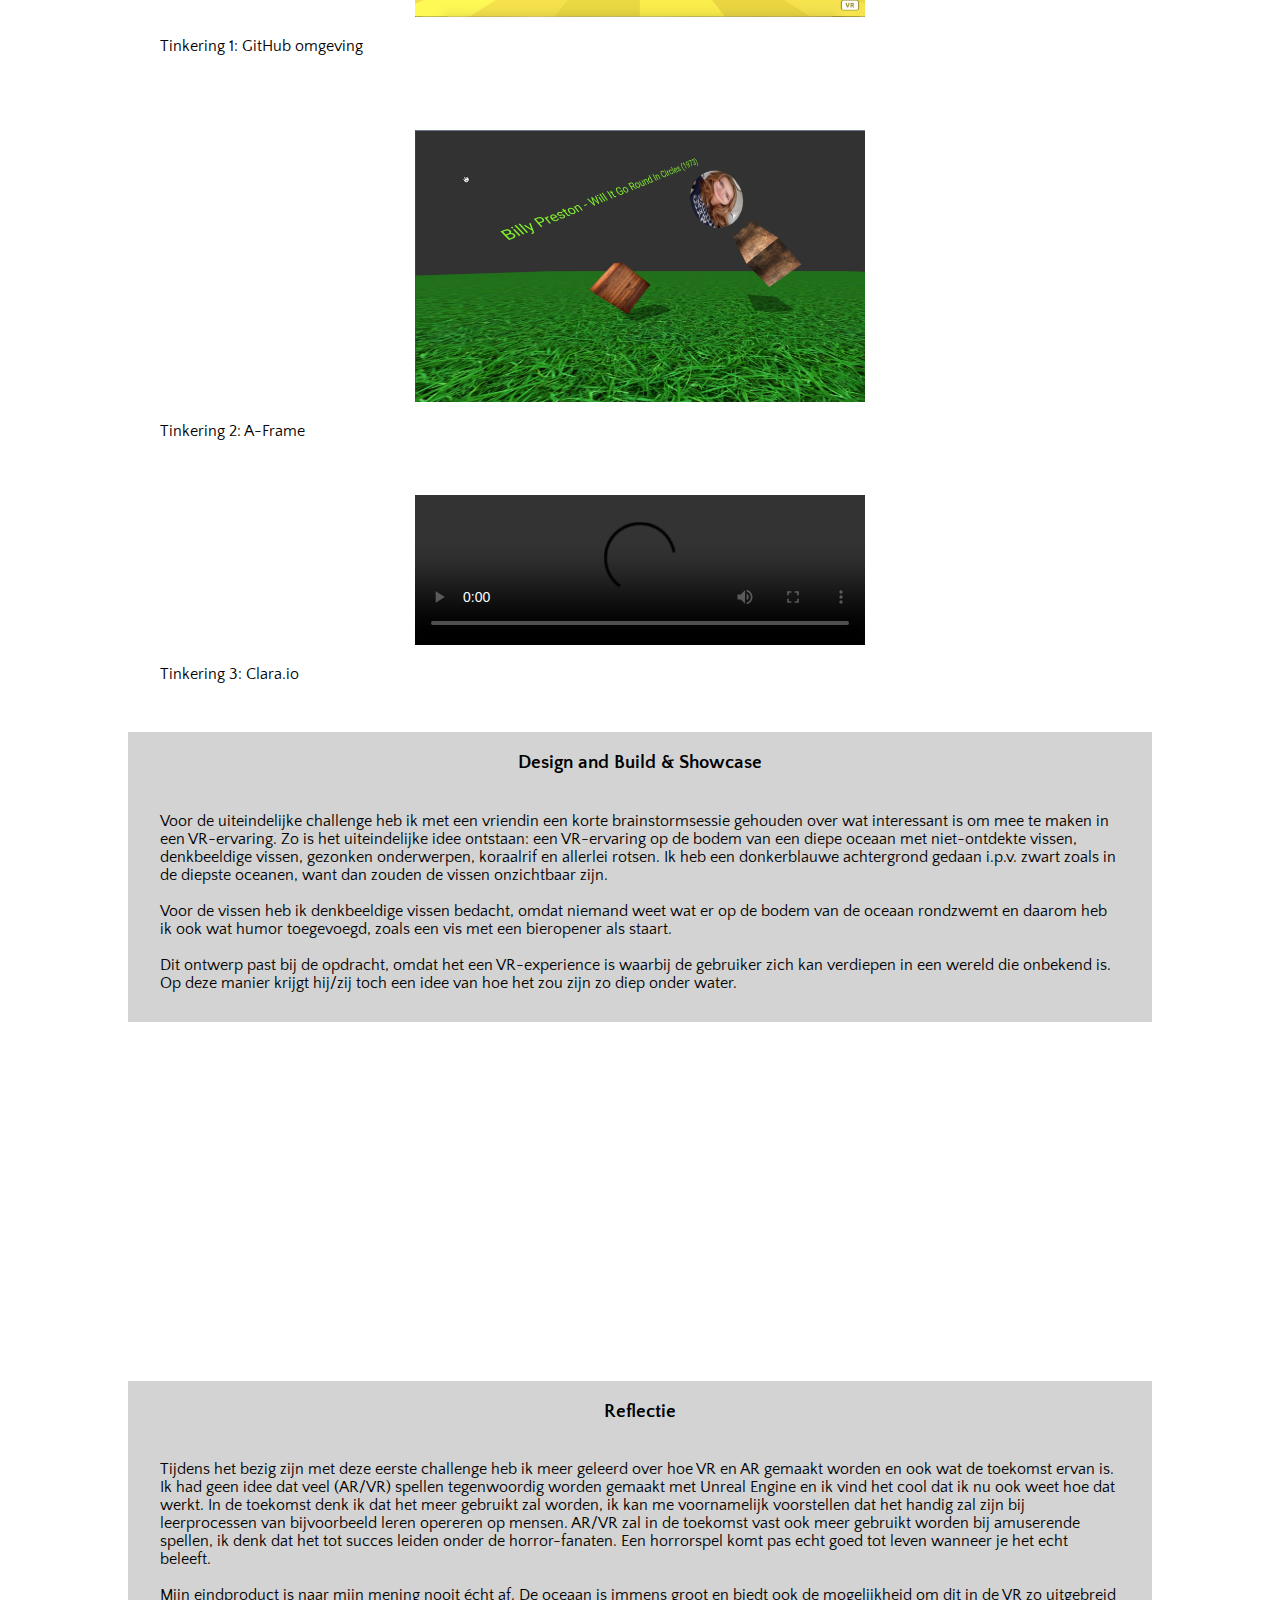
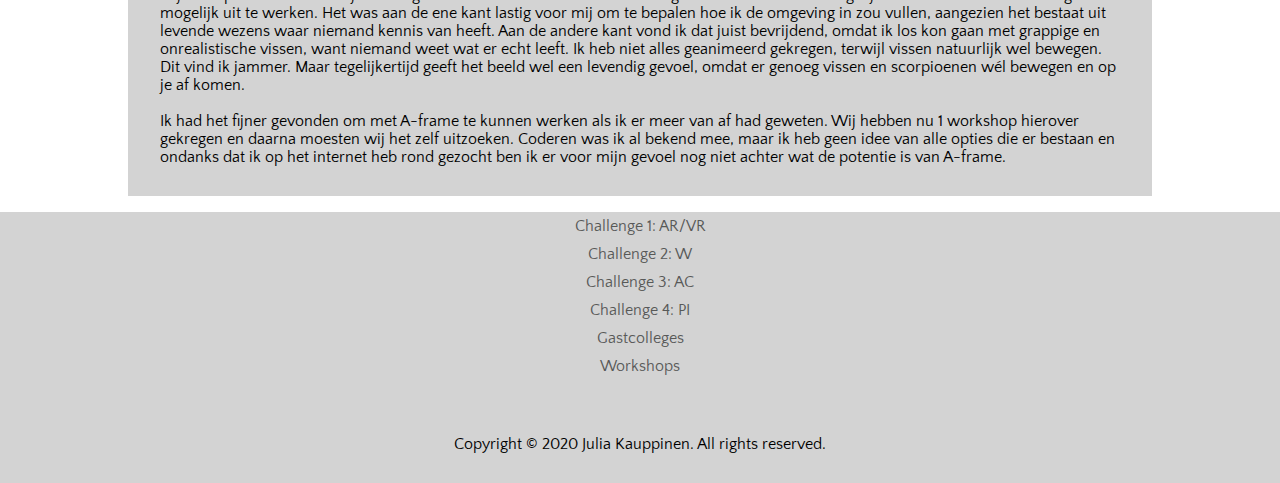
==== commit 96923285: "correct link" ====
--- a/challenge1.html
+++ b/challenge1.html
@@ -28,9 +28,9 @@
 						      <i class="fa fa-caret-down"></i>
 						    </button>
 						    <div class="dropdown-content">
-						      <a href="#AR/VR">Unreal Engine & A-frame</a>
-						      <a href="#Arduino1">Arduino 1</a>
-						      <a href="#Arduino2">Arduino 2</a>
+						      <a href="workshops.html#AR/VR">Unreal Engine & A-frame</a>
+						      <a href="workshops.html#Arduino1">Arduino 1</a>
+						      <a href="workshops.html#Arduino2">Arduino 2</a>
     					</div>
 	  				</ul>
 				</div>
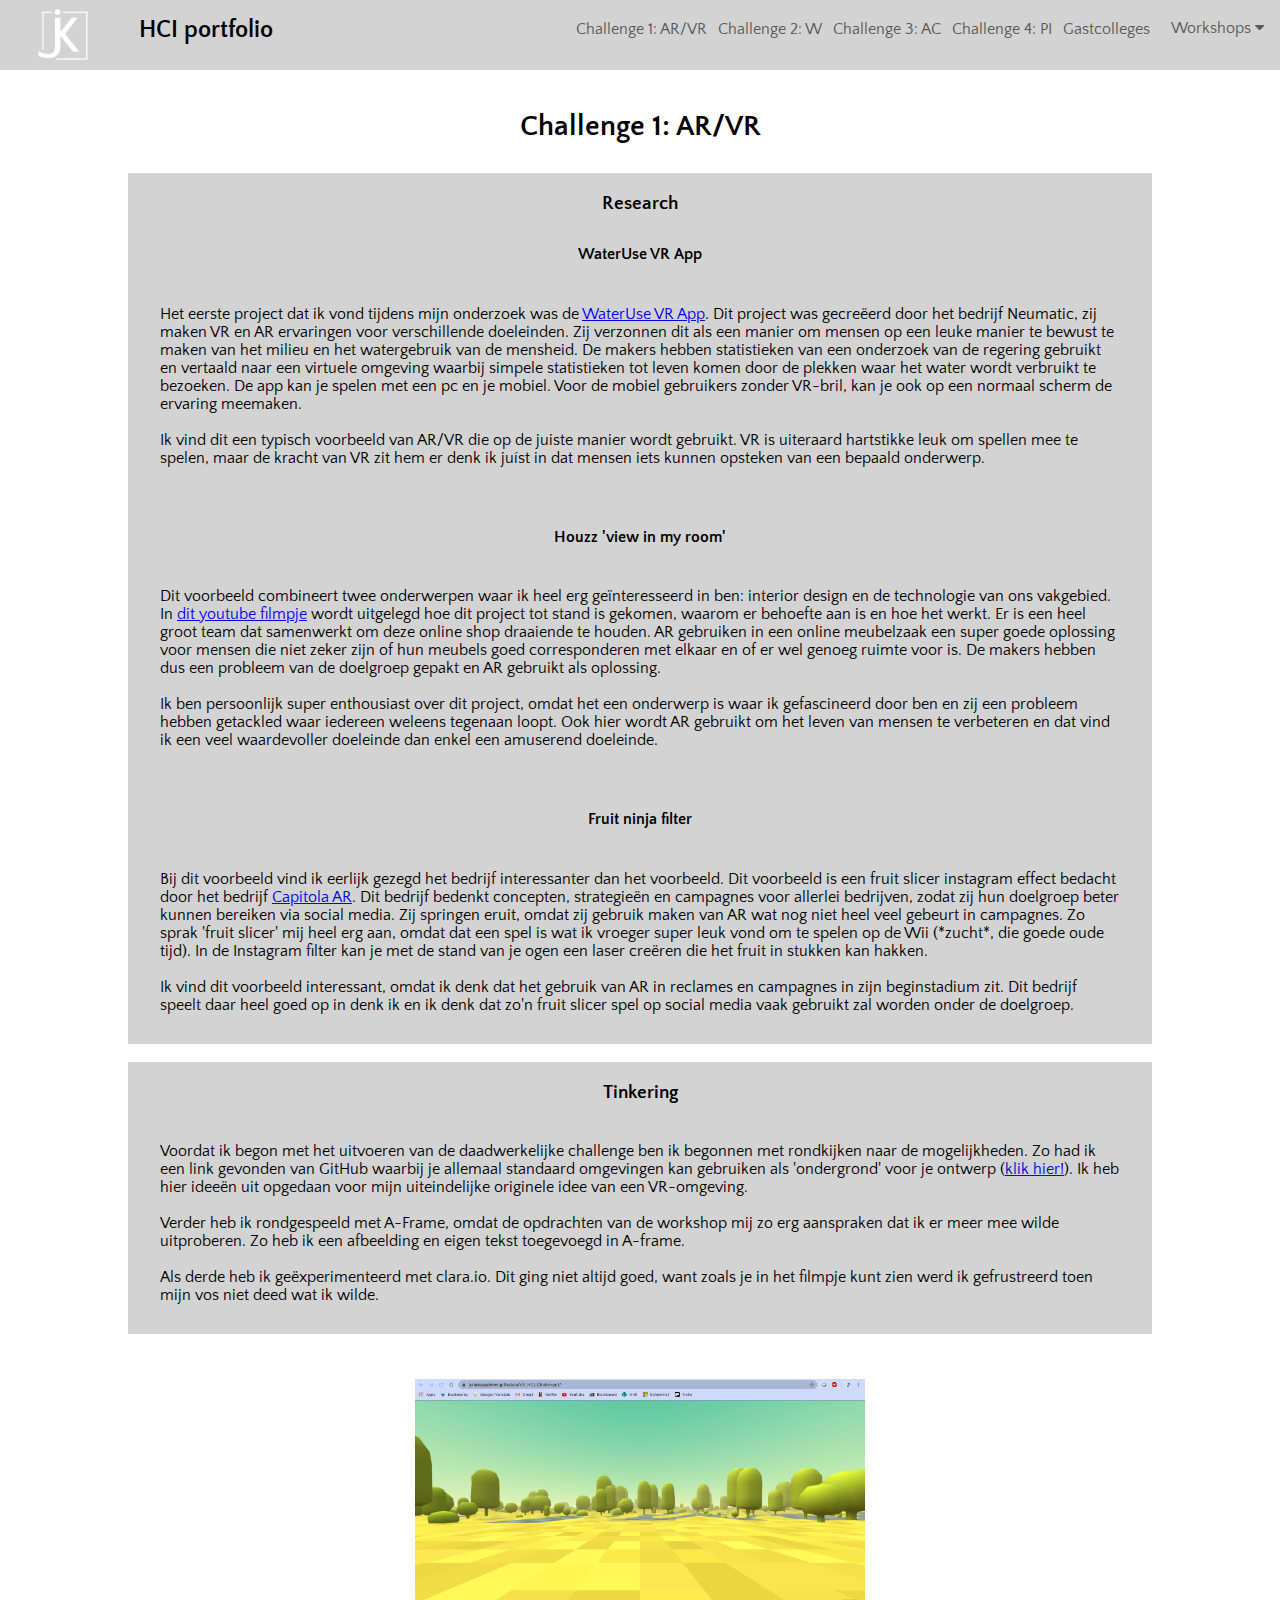
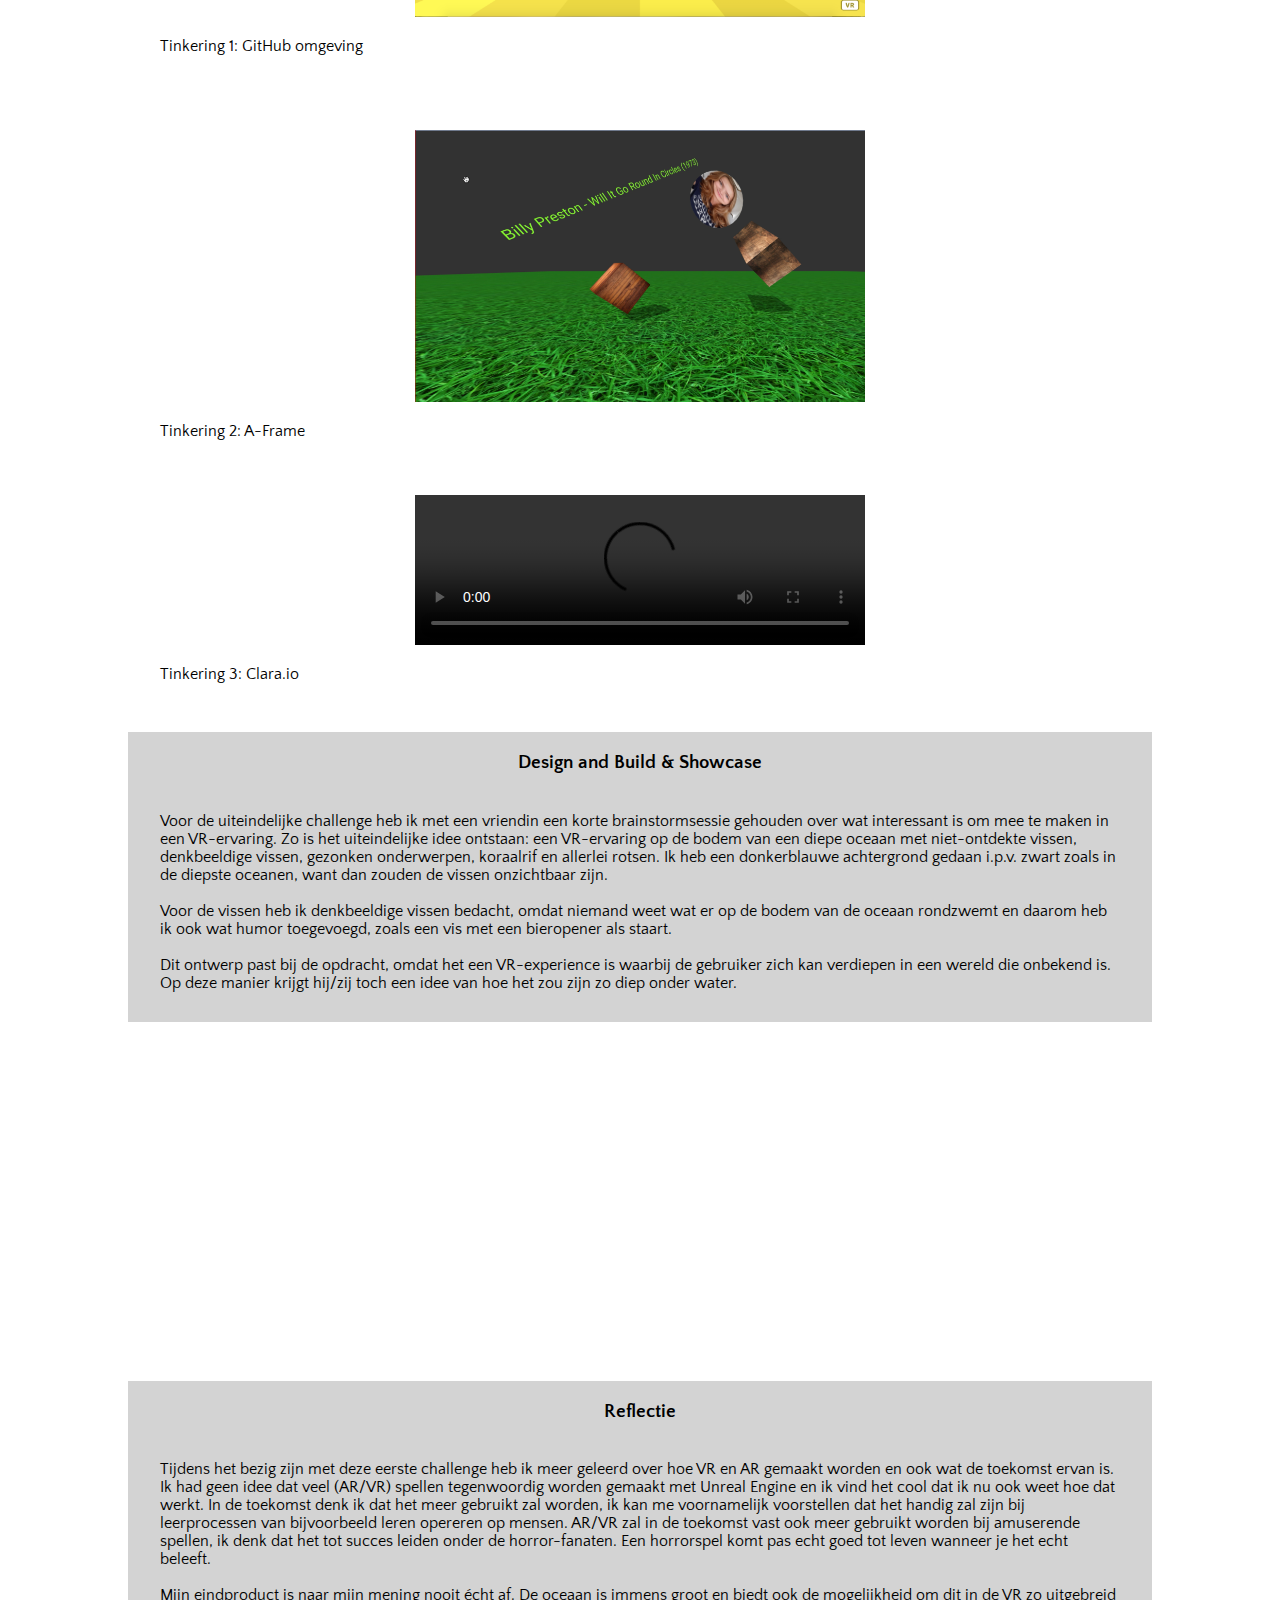
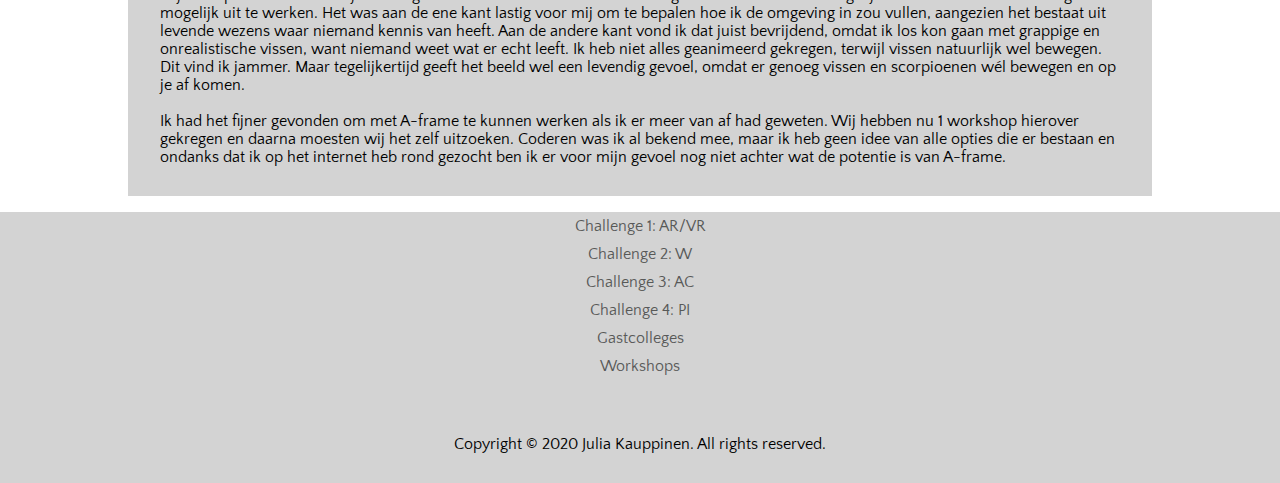
==== commit a2165647: "workshop teksten en filmpjes" ====
--- a/challenge1.html
+++ b/challenge1.html
@@ -31,6 +31,7 @@
 						      <a href="workshops.html#AR/VR">Unreal Engine & A-frame</a>
 						      <a href="workshops.html#Arduino1">Arduino 1</a>
 						      <a href="workshops.html#Arduino2">Arduino 2</a>
+						      <a href="workshops.html#Arduino3">Arduino 3</a>
     					</div>
 	  				</ul>
 				</div>
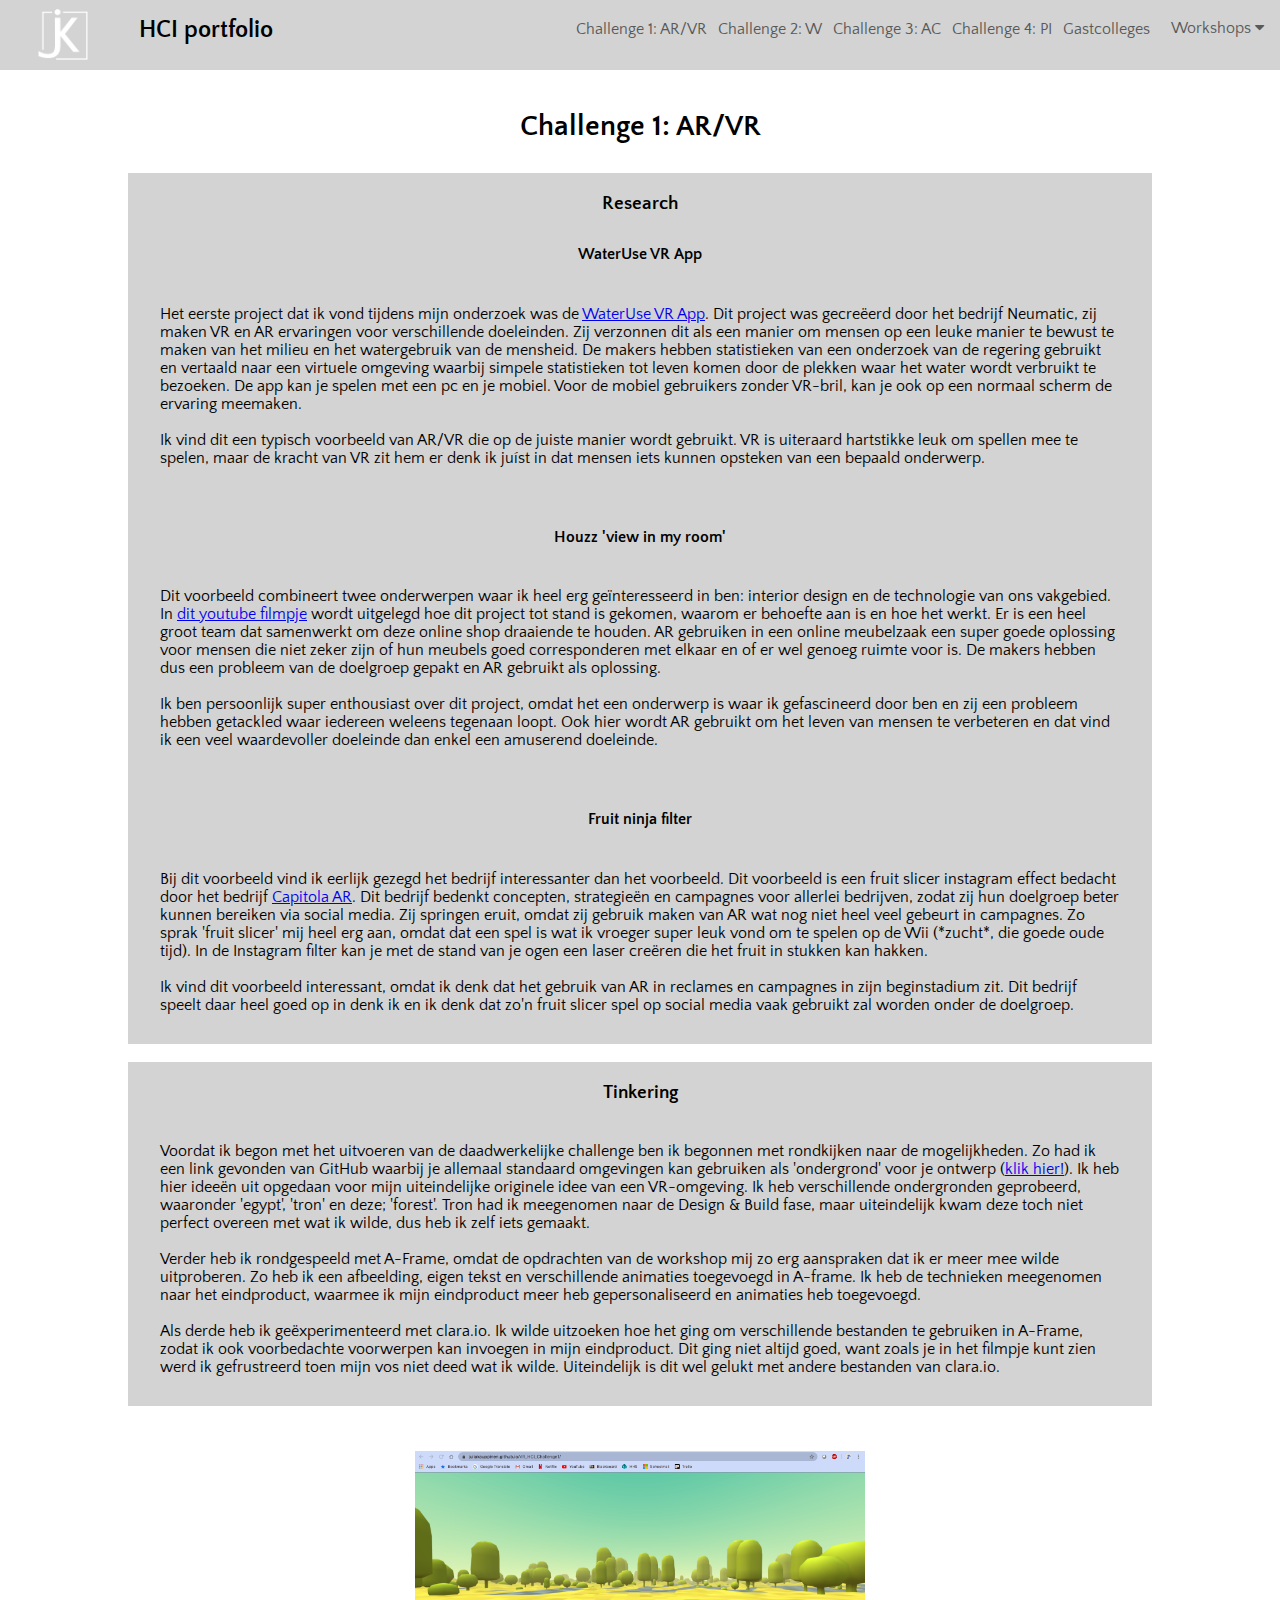
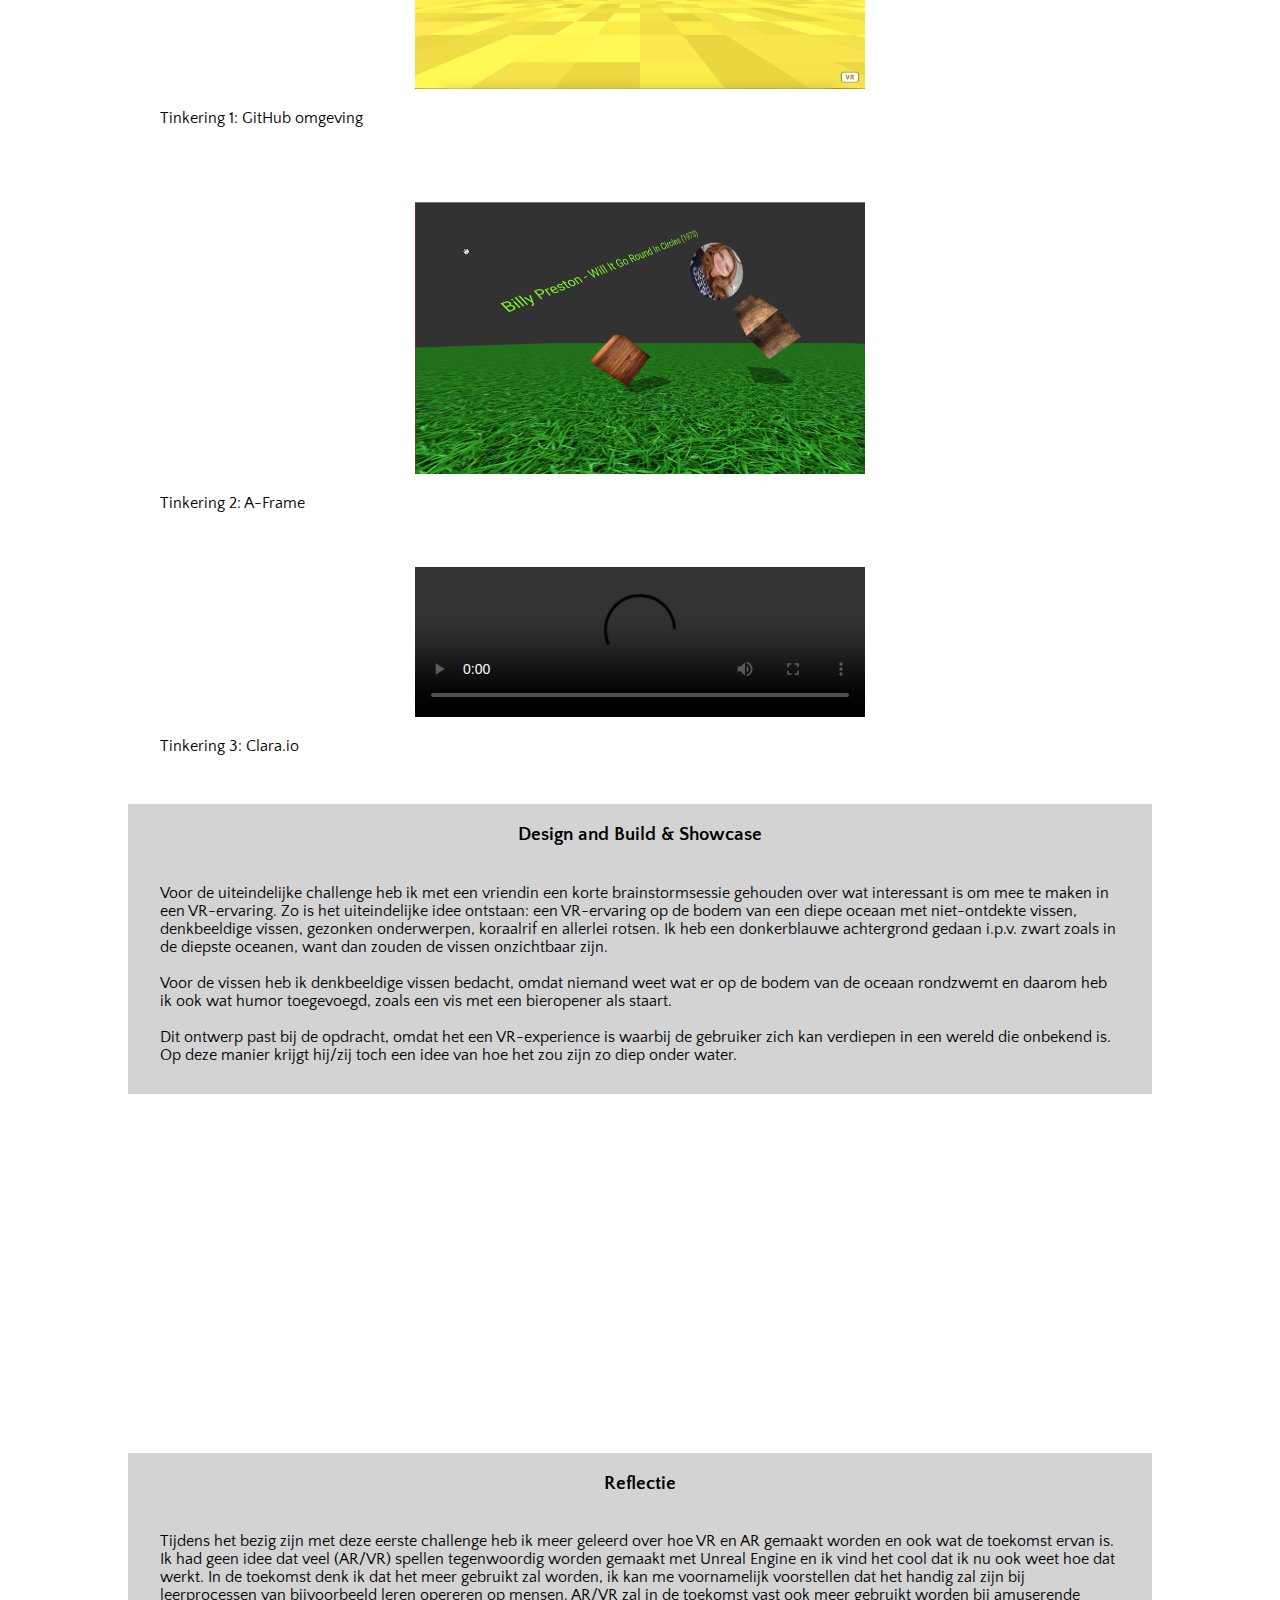
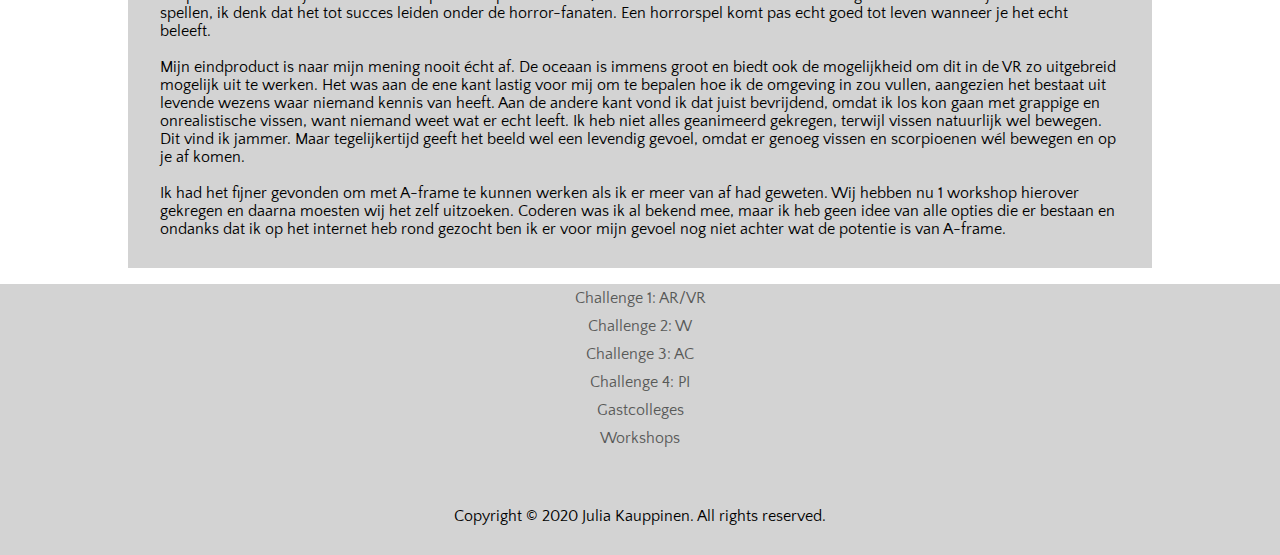
==== commit 13bdfdc8: "code toegevoegd" ====
--- a/challenge1.html
+++ b/challenge1.html
@@ -66,13 +66,13 @@
 		</div>
 		<div class="workshop">
 			<h3>Tinkering</h3>
-			<p>Voordat ik begon met het uitvoeren van de daadwerkelijke challenge ben ik begonnen met rondkijken naar de mogelijkheden. Zo had ik een link gevonden van GitHub waarbij je allemaal standaard omgevingen kan gebruiken als 'ondergrond' voor je ontwerp (<a href="https://github.com/supermedium/aframe-environment-component#parameters%5C" target="_blank">klik hier!</a>). Ik heb hier ideeën uit opgedaan voor mijn uiteindelijke originele idee van een VR-omgeving.
+			<p>Voordat ik begon met het uitvoeren van de daadwerkelijke challenge ben ik begonnen met rondkijken naar de mogelijkheden. Zo had ik een link gevonden van GitHub waarbij je allemaal standaard omgevingen kan gebruiken als 'ondergrond' voor je ontwerp (<a href="https://github.com/supermedium/aframe-environment-component#parameters%5C" target="_blank">klik hier!</a>). Ik heb hier ideeën uit opgedaan voor mijn uiteindelijke originele idee van een VR-omgeving. Ik heb verschillende ondergronden geprobeerd, waaronder 'egypt', 'tron' en deze; 'forest'. Tron had ik meegenomen naar de Design & Build fase, maar uiteindelijk kwam deze toch niet perfect overeen met wat ik wilde, dus heb ik zelf iets gemaakt.
 			<br/>
 			<br/>
-			Verder heb ik rondgespeeld met A-Frame, omdat de opdrachten van de workshop mij zo erg aanspraken dat ik er meer mee wilde uitproberen. Zo heb ik een afbeelding en eigen tekst toegevoegd in A-frame.
+			Verder heb ik rondgespeeld met A-Frame, omdat de opdrachten van de workshop mij zo erg aanspraken dat ik er meer mee wilde uitproberen. Zo heb ik een afbeelding, eigen tekst en verschillende animaties toegevoegd in A-frame. Ik heb de technieken meegenomen naar het eindproduct, waarmee ik mijn eindproduct meer heb gepersonaliseerd en animaties heb toegevoegd.
 			<br/>
 			<br/>
-			Als derde heb ik geëxperimenteerd met clara.io. Dit ging niet altijd goed, want zoals je in het filmpje kunt zien werd ik gefrustreerd toen mijn vos niet deed wat ik wilde.
+			Als derde heb ik geëxperimenteerd met clara.io. Ik wilde uitzoeken hoe het ging om verschillende bestanden te gebruiken in A-Frame, zodat ik ook voorbedachte voorwerpen kan invoegen in mijn eindproduct. Dit ging niet altijd goed, want zoals je in het filmpje kunt zien werd ik gefrustreerd toen mijn vos niet deed wat ik wilde. Uiteindelijk is dit wel gelukt met andere bestanden van clara.io.
 			</p>
 		</div>
 		<div class="beeldmateriaal">
